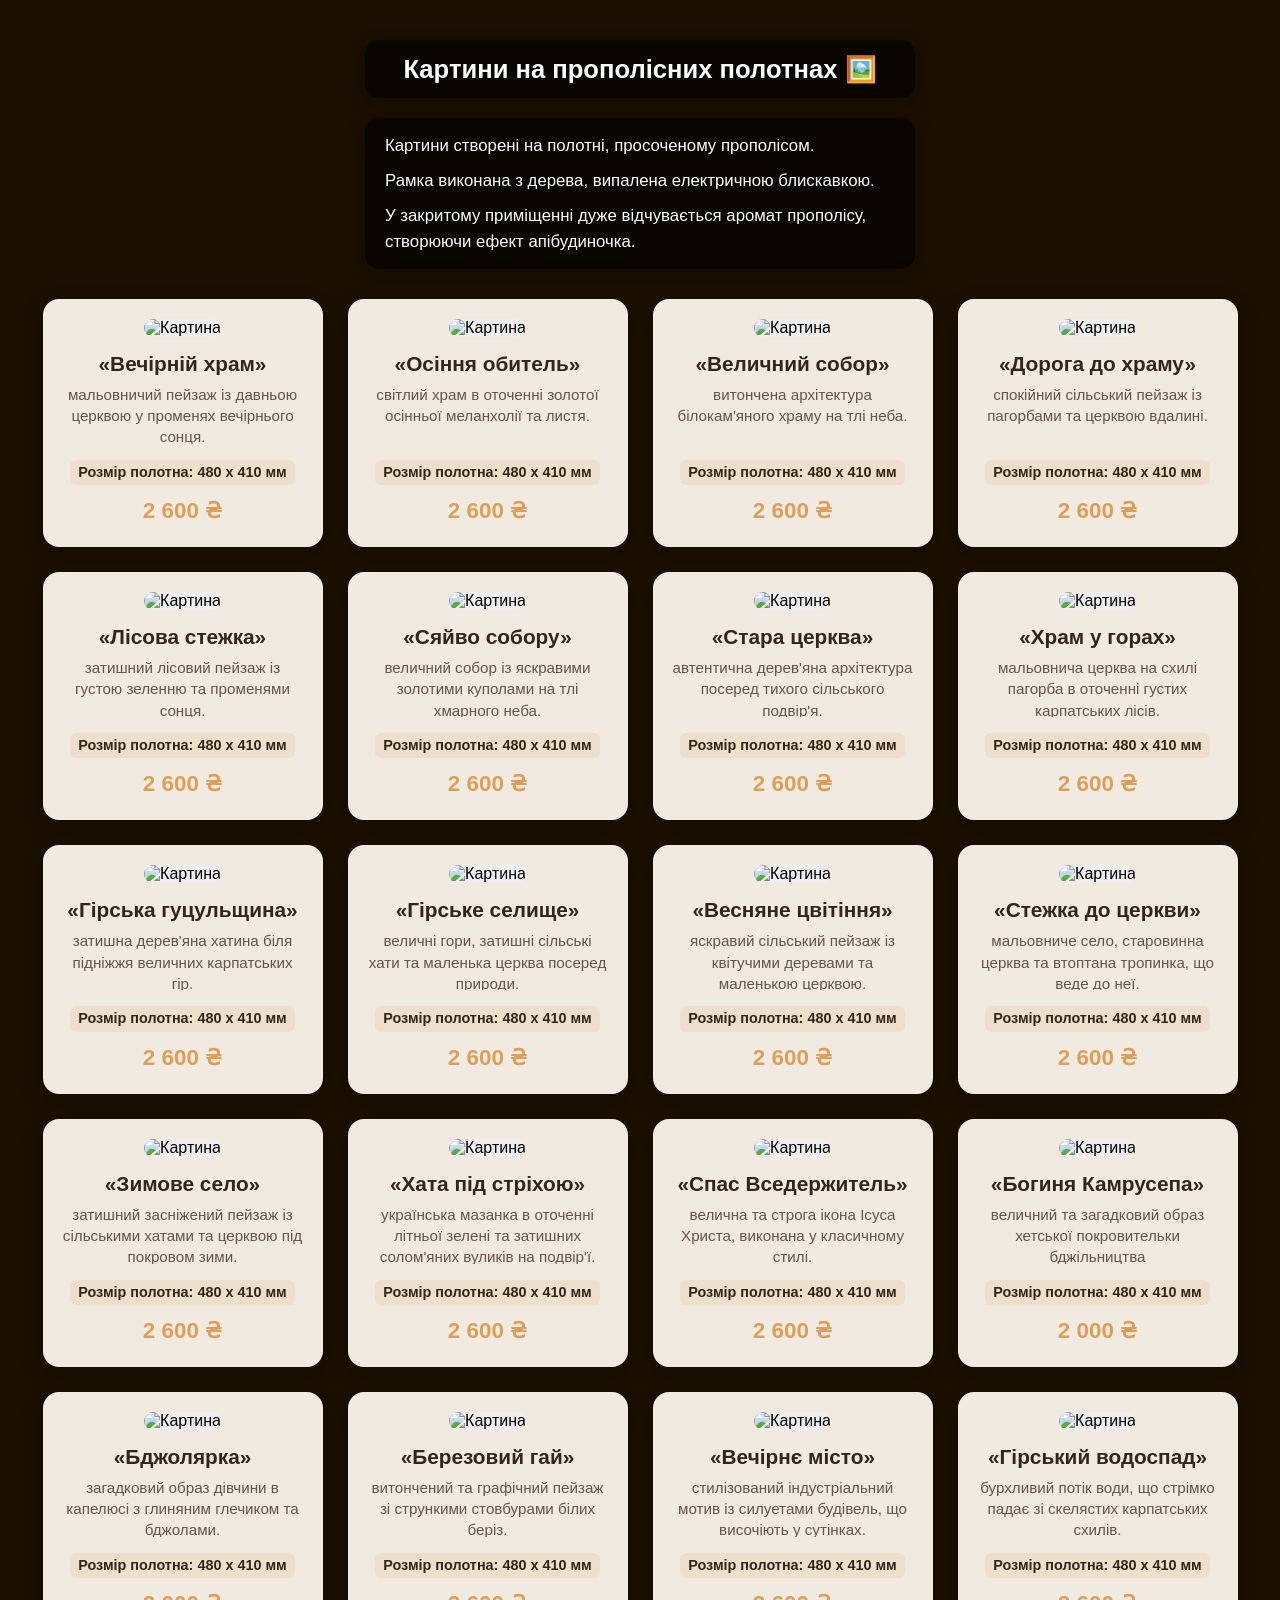
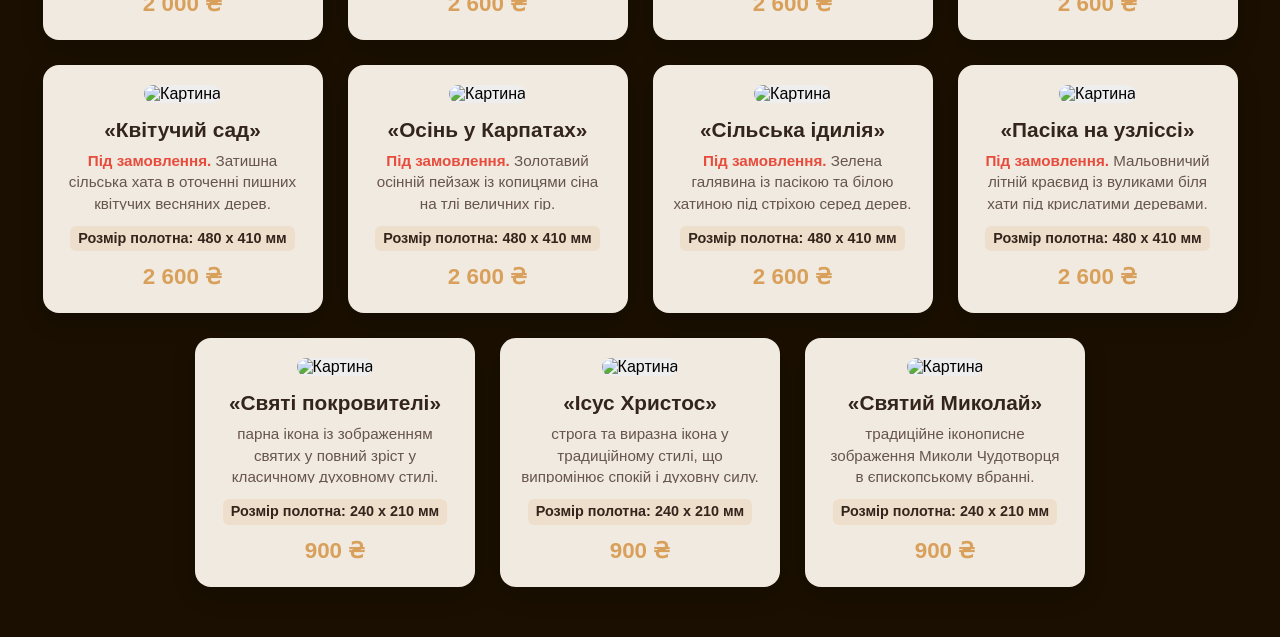
==== kartyny.html @ af571be5 "Add files via upload" ====
<!DOCTYPE html>
<html lang="uk">
<head>
    <meta charset="UTF-8">
    <meta name="viewport" content="width=device-width, initial-scale=1.0">
    <title>Картини</title>
    <link rel="stylesheet" href="style.css">
</head>
<!-- Добавили специальный класс "page-catalog", чтобы CSS понял: здесь нужен полностью размытый фон -->
<body class="page-catalog">

    <div class="main-content-catalog">
        
        

        <!-- Заголовок сторінки -->
        <div class="title-container" style="margin: 20px auto;">
            <h1>Картини на прополісних полотнах 🖼️</h1>
        </div>


        <!-- 👇 НОВЫЙ БЛОК С ИНФОРМАЦИЕЙ 👇 -->
        <div class="info-kartiny">
            <p> Картини створені на полотні, просоченому прополісом.</p>
            <p> Рамка виконана з дерева, випалена електричною блискавкою.</p>
            <p> У закритому приміщенні дуже відчувається аромат прополісу, створюючи ефект апібудиночка.</p>
        </div>




        <!-- СЕТКА ДЛЯ ТОВАРОВ -->
        <div class="products-grid">
            

           <!-- КАРТОЧКА 1 -->
<div class="product-card">
    <!-- Навесили событие клика: при нажатии на картинку откроется окно с id "open-k1" -->


<div class="zoom-hint" onclick="document.getElementById('open-k1').classList.add('active')">⛶</div>
    
    <img src="foto-kartin/k1.jpg" alt="Картина" class="product-img" onclick="document.getElementById('open-k1').classList.add('active')">
    <h3>«Вечірній храм»</h3>
    <p class="product-desc">мальовничий пейзаж із давньою церквою у променях вечірнього сонця.</p>
    <p class="product-size">Розмір полотна: 480 х 410 мм</p>
    <div class="product-price">2 600 ₴</div>
</div>

<!-- ОКНО УВЕЛИЧЕННОЙ КАРТИНКИ (Остается на месте) -->
<div id="open-k1" class="lightbox">
    <!-- При клике на фон — убираем класс 'active' и окно закрывается -->
    <a href="javascript:void(0)" class="lightbox-close" onclick="document.getElementById('open-k1').classList.remove('active'); resetZoom('zoom-img-1')"></a>
    <div class="lightbox-content">
        <!-- 🌟 ИСПРАВЛЕНО: Добавили id="zoom-img-1" и события для мышки (колёсико и перетаскивание) -->
        <div class="zoom-container">
            <img src="foto-kartin/k1.jpg" alt="Крупный просмотр" id="zoom-img-1" class="zoomable-img"
                 onwheel="zoomImage(event, this)" 
                 onmousedown="startDrag(event, this)" 
                 onmousemove="dragImage(event, this)" 
                 onmouseup="endDrag(this)" 
                 onmouseleave="endDrag(this)">
        </div>
        <!-- Крестик теперь тоже сбрасывает приближение при закрытии -->
        <a href="javascript:void(0)" class="lightbox-btn-close" onclick="document.getElementById('open-k1').classList.remove('active'); resetZoom('zoom-img-1')">✕</a>
    </div>
</div>





            <!-- КАРТОЧКА 2 -->
            <div class="product-card">
                <img src="foto-kartin/k2.jpg" alt="Картина" class="product-img" onclick="document.getElementById('open-k2').classList.add('active')">
                <h3>«Осіння обитель»</h3>
                <p class="product-desc">світлий храм в оточенні золотої осінньої меланхолії та листя.</p>
                <p class="product-size">Розмір полотна: 480 х 410 мм</p>
                <div class="product-price">2 600 ₴</div>
            </div>


            <!-- ОКНО УВЕЛИЧЕННОЙ КАРТИНКИ №2 -->
<div id="open-k2" class="lightbox">
    <!-- При клике на фон — убираем класс 'active' и сбрасываем зум для zoom-img-2 -->
    <a href="javascript:void(0)" class="lightbox-close" onclick="document.getElementById('open-k2').classList.remove('active'); resetZoom('zoom-img-2')"></a>
    <div class="lightbox-content">
        <!-- Оболочка для зума -->
        <div class="zoom-container">
            <!-- Задали уникальный id="zoom-img-2" и события мышки -->
            <img src="foto-kartin/k2.jpg" alt="Крупный просмотр" id="zoom-img-2" class="zoomable-img"
                 onwheel="zoomImage(event, this)" 
                 onmousedown="startDrag(event, this)" 
                 onmousemove="dragImage(event, this)" 
                 onmouseup="endDrag(this)" 
                 onmouseleave="endDrag(this)">
        </div>
        <!-- Кнопка-крестик закрывает окно и сбрасывает приближение для zoom-img-2 -->
        <a href="javascript:void(0)" class="lightbox-btn-close" onclick="document.getElementById('open-k2').classList.remove('active'); resetZoom('zoom-img-2')">✕</a>
    </div>
</div>




            <!-- КАРТОЧКА 3 -->
            <div class="product-card">
                <img src="foto-kartin/k3.jpg" alt="Картина" class="product-img" onclick="document.getElementById('open-k3').classList.add('active')">
                <h3>«Величний собор»</h3>
                <p class="product-desc">витончена архітектура білокам'яного храму на тлі неба.</p>
                <p class="product-size">Розмір полотна: 480 х 410 мм</p>
                <div class="product-price">2 600 ₴</div>
            </div>

           <!-- ОКНО УВЕЛИЧЕННОЙ КАРТИНКИ №3 -->
<div id="open-k3" class="lightbox">
    <!-- При клике на фон — убираем класс 'active' и сбрасываем зум для zoom-img-2 -->
    <a href="javascript:void(0)" class="lightbox-close" onclick="document.getElementById('open-k3').classList.remove('active'); resetZoom('zoom-img-3')"></a>
    <div class="lightbox-content">
        <!-- Оболочка для зума -->
        <div class="zoom-container">
            <!-- Задали уникальный id="zoom-img-2" и события мышки -->
            <img src="foto-kartin/k3.jpg" alt="Крупный просмотр" id="zoom-img-3" class="zoomable-img"
                 onwheel="zoomImage(event, this)" 
                 onmousedown="startDrag(event, this)" 
                 onmousemove="dragImage(event, this)" 
                 onmouseup="endDrag(this)" 
                 onmouseleave="endDrag(this)">
        </div>
        <!-- Кнопка-крестик закрывает окно и сбрасывает приближение для zoom-img-2 -->
        <a href="javascript:void(0)" class="lightbox-btn-close" onclick="document.getElementById('open-k3').classList.remove('active'); resetZoom('zoom-img-3')">✕</a>
    </div>
</div>



            <!-- КАРТОЧКА 4 -->
            <div class="product-card">
                <img src="foto-kartin/k4.jpg" alt="Картина" class="product-img" onclick="document.getElementById('open-k4').classList.add('active')">
                <h3>«Дорога до храму»</h3>
                <p class="product-desc">спокійний сільський пейзаж із пагорбами та церквою вдалині.</p>
                <p class="product-size">Розмір полотна: 480 х 410 мм</p>
                <div class="product-price">2 600 ₴</div>
            </div>

             <!-- ОКНО УВЕЛИЧЕННОЙ КАРТИНКИ №4 -->
<div id="open-k4" class="lightbox">
    <!-- При клике на фон — убираем класс 'active' и сбрасываем зум для zoom-img-2 -->
    <a href="javascript:void(0)" class="lightbox-close" onclick="document.getElementById('open-k4').classList.remove('active'); resetZoom('zoom-img-4')"></a>
    <div class="lightbox-content">
        <!-- Оболочка для зума -->
        <div class="zoom-container">
            <!-- Задали уникальный id="zoom-img-2" и события мышки -->
            <img src="foto-kartin/k4.jpg" alt="Крупный просмотр" id="zoom-img-4" class="zoomable-img"
                 onwheel="zoomImage(event, this)" 
                 onmousedown="startDrag(event, this)" 
                 onmousemove="dragImage(event, this)" 
                 onmouseup="endDrag(this)" 
                 onmouseleave="endDrag(this)">
        </div>
        <!-- Кнопка-крестик закрывает окно и сбрасывает приближение для zoom-img-2 -->
        <a href="javascript:void(0)" class="lightbox-btn-close" onclick="document.getElementById('open-k4').classList.remove('active'); resetZoom('zoom-img-4')">✕</a>
    </div>
</div>




            <!-- КАРТОЧКА 5 -->
            <div class="product-card">
                <img src="foto-kartin/k5.jpg" alt="Картина" class="product-img" onclick="document.getElementById('open-k5').classList.add('active')">
                <h3>«Лісова стежка»</h3>
                <p class="product-desc">затишний лісовий пейзаж із густою зеленню та променями сонця.</p>
                <p class="product-size">Розмір полотна: 480 х 410 мм</p>
                <div class="product-price">2 600 ₴</div>
            </div>


              <!-- ОКНО УВЕЛИЧЕННОЙ КАРТИНКИ №5 -->
<div id="open-k5" class="lightbox">
    <!-- При клике на фон — убираем класс 'active' и сбрасываем зум для zoom-img-2 -->
    <a href="javascript:void(0)" class="lightbox-close" onclick="document.getElementById('open-k5').classList.remove('active'); resetZoom('zoom-img-5')"></a>
    <div class="lightbox-content">
        <!-- Оболочка для зума -->
        <div class="zoom-container">
            <!-- Задали уникальный id="zoom-img-2" и события мышки -->
            <img src="foto-kartin/k5.jpg" alt="Крупный просмотр" id="zoom-img-5" class="zoomable-img"
                 onwheel="zoomImage(event, this)" 
                 onmousedown="startDrag(event, this)" 
                 onmousemove="dragImage(event, this)" 
                 onmouseup="endDrag(this)" 
                 onmouseleave="endDrag(this)">
        </div>
        <!-- Кнопка-крестик закрывает окно и сбрасывает приближение для zoom-img-2 -->
        <a href="javascript:void(0)" class="lightbox-btn-close" onclick="document.getElementById('open-k5').classList.remove('active'); resetZoom('zoom-img-5')">✕</a>
    </div>
</div>




            <!-- КАРТОЧКА 6 -->
            <div class="product-card">
                <img src="foto-kartin/k6.jpg" alt="Картина" class="product-img" onclick="document.getElementById('open-k6').classList.add('active')">
                <h3>«Сяйво собору»</h3>
                <p class="product-desc">величний собор із яскравими золотими куполами на тлі хмарного неба.</p>
                <p class="product-size">Розмір полотна: 480 х 410 мм</p>
                <div class="product-price">2 600 ₴</div>
            </div>

             <!-- ОКНО УВЕЛИЧЕННОЙ КАРТИНКИ №6 -->
<div id="open-k6" class="lightbox">
    <!-- При клике на фон — убираем класс 'active' и сбрасываем зум для zoom-img-2 -->
    <a href="javascript:void(0)" class="lightbox-close" onclick="document.getElementById('open-k6').classList.remove('active'); resetZoom('zoom-img-6')"></a>
    <div class="lightbox-content">
        <!-- Оболочка для зума -->
        <div class="zoom-container">
            <!-- Задали уникальный id="zoom-img-2" и события мышки -->
            <img src="foto-kartin/k6.jpg" alt="Крупный просмотр" id="zoom-img-6" class="zoomable-img"
                 onwheel="zoomImage(event, this)" 
                 onmousedown="startDrag(event, this)" 
                 onmousemove="dragImage(event, this)" 
                 onmouseup="endDrag(this)" 
                 onmouseleave="endDrag(this)">
        </div>
        <!-- Кнопка-крестик закрывает окно и сбрасывает приближение для zoom-img-2 -->
        <a href="javascript:void(0)" class="lightbox-btn-close" onclick="document.getElementById('open-k6').classList.remove('active'); resetZoom('zoom-img-6')">✕</a>
    </div>
</div>



            <!-- КАРТОЧКА 7 -->
            <div class="product-card">
                <img src="foto-kartin/k7.jpg" alt="Картина" class="product-img" onclick="document.getElementById('open-k7').classList.add('active')">
                <h3>«Стара церква»</h3>
                <p class="product-desc">автентична дерев'яна архітектура посеред тихого сільського подвір'я.</p>
                <p class="product-size">Розмір полотна: 480 х 410 мм</p>
                <div class="product-price">2 600 ₴</div>
            </div>


           <!-- ОКНО УВЕЛИЧЕННОЙ КАРТИНКИ №7 -->
<div id="open-k7" class="lightbox">
    <!-- При клике на фон — убираем класс 'active' и сбрасываем зум для zoom-img-2 -->
    <a href="javascript:void(0)" class="lightbox-close" onclick="document.getElementById('open-k7').classList.remove('active'); resetZoom('zoom-img-7')"></a>
    <div class="lightbox-content">
        <!-- Оболочка для зума -->
        <div class="zoom-container">
            <!-- Задали уникальный id="zoom-img-2" и события мышки -->
            <img src="foto-kartin/k7.jpg" alt="Крупный просмотр" id="zoom-img-7" class="zoomable-img"
                 onwheel="zoomImage(event, this)" 
                 onmousedown="startDrag(event, this)" 
                 onmousemove="dragImage(event, this)" 
                 onmouseup="endDrag(this)" 
                 onmouseleave="endDrag(this)">
        </div>
        <!-- Кнопка-крестик закрывает окно и сбрасывает приближение для zoom-img-2 -->
        <a href="javascript:void(0)" class="lightbox-btn-close" onclick="document.getElementById('open-k7').classList.remove('active'); resetZoom('zoom-img-7')">✕</a>
    </div>
</div>



            <!-- КАРТОЧКА 8 -->
            <div class="product-card">
                <img src="foto-kartin/k8.jpg" alt="Картина" class="product-img" onclick="document.getElementById('open-k8').classList.add('active')">
                <h3>«Храм у горах»</h3>
                <p class="product-desc">мальовнича церква на схилі пагорба в оточенні густих карпатських лісів.</p>
                <p class="product-size">Розмір полотна: 480 х 410 мм</p>
                <div class="product-price">2 600 ₴</div>
            </div>

             <!-- ОКНО УВЕЛИЧЕННОЙ КАРТИНКИ №8 -->
<div id="open-k8" class="lightbox">
    <!-- При клике на фон — убираем класс 'active' и сбрасываем зум для zoom-img-2 -->
    <a href="javascript:void(0)" class="lightbox-close" onclick="document.getElementById('open-k8').classList.remove('active'); resetZoom('zoom-img-8')"></a>
    <div class="lightbox-content">
        <!-- Оболочка для зума -->
        <div class="zoom-container">
            <!-- Задали уникальный id="zoom-img-2" и события мышки -->
            <img src="foto-kartin/k8.jpg" alt="Крупный просмотр" id="zoom-img-8" class="zoomable-img"
                 onwheel="zoomImage(event, this)" 
                 onmousedown="startDrag(event, this)" 
                 onmousemove="dragImage(event, this)" 
                 onmouseup="endDrag(this)" 
                 onmouseleave="endDrag(this)">
        </div>
        <!-- Кнопка-крестик закрывает окно и сбрасывает приближение для zoom-img-2 -->
        <a href="javascript:void(0)" class="lightbox-btn-close" onclick="document.getElementById('open-k8').classList.remove('active'); resetZoom('zoom-img-8')">✕</a>
    </div>
</div>



            <!-- КАРТОЧКА 9 -->
            <div class="product-card">
                <img src="foto-kartin/k9.jpg" alt="Картина" class="product-img" onclick="document.getElementById('open-k9').classList.add('active')">
                <h3>«Гірська гуцульщина»</h3>
                <p class="product-desc">затишна дерев'яна хатина біля підніжжя величних карпатських гір.</p>
                <p class="product-size">Розмір полотна: 480 х 410 мм</p>
                <div class="product-price">2 600 ₴</div>
            </div>


            <!-- ОКНО УВЕЛИЧЕННОЙ КАРТИНКИ №9 -->
<div id="open-k9" class="lightbox">
    <!-- При клике на фон — убираем класс 'active' и сбрасываем зум для zoom-img-2 -->
    <a href="javascript:void(0)" class="lightbox-close" onclick="document.getElementById('open-k9').classList.remove('active'); resetZoom('zoom-img-9')"></a>
    <div class="lightbox-content">
        <!-- Оболочка для зума -->
        <div class="zoom-container">
            <!-- Задали уникальный id="zoom-img-2" и события мышки -->
            <img src="foto-kartin/k9.jpg" alt="Крупный просмотр" id="zoom-img-9" class="zoomable-img"
                 onwheel="zoomImage(event, this)" 
                 onmousedown="startDrag(event, this)" 
                 onmousemove="dragImage(event, this)" 
                 onmouseup="endDrag(this)" 
                 onmouseleave="endDrag(this)">
        </div>
        <!-- Кнопка-крестик закрывает окно и сбрасывает приближение для zoom-img-2 -->
        <a href="javascript:void(0)" class="lightbox-btn-close" onclick="document.getElementById('open-k9').classList.remove('active'); resetZoom('zoom-img-9')">✕</a>
    </div>
</div>



            <!-- КАРТОЧКА 10 -->
            <div class="product-card">
                <img src="foto-kartin/k10.jpg" alt="Картина" class="product-img" onclick="document.getElementById('open-k10').classList.add('active')">
                <h3>«Гірське селище»</h3>
                <p class="product-desc">величні гори, затишні сільські хати та маленька церква посеред природи.</p>
                <p class="product-size">Розмір полотна: 480 х 410 мм</p>
                <div class="product-price">2 600 ₴</div>
            </div>

            <!-- ОКНО УВЕЛИЧЕННОЙ КАРТИНКИ №10 -->
<div id="open-k10" class="lightbox">
    <!-- При клике на фон — убираем класс 'active' и сбрасываем зум для zoom-img-2 -->
    <a href="javascript:void(0)" class="lightbox-close" onclick="document.getElementById('open-k10').classList.remove('active'); resetZoom('zoom-img-10')"></a>
    <div class="lightbox-content">
        <!-- Оболочка для зума -->
        <div class="zoom-container">
            <!-- Задали уникальный id="zoom-img-2" и события мышки -->
            <img src="foto-kartin/k10.jpg" alt="Крупный просмотр" id="zoom-img-10" class="zoomable-img"
                 onwheel="zoomImage(event, this)" 
                 onmousedown="startDrag(event, this)" 
                 onmousemove="dragImage(event, this)" 
                 onmouseup="endDrag(this)" 
                 onmouseleave="endDrag(this)">
        </div>
        <!-- Кнопка-крестик закрывает окно и сбрасывает приближение для zoom-img-2 -->
        <a href="javascript:void(0)" class="lightbox-btn-close" onclick="document.getElementById('open-k10').classList.remove('active'); resetZoom('zoom-img-10')">✕</a>
    </div>
</div>



            <!-- КАРТОЧКА 11 -->
            <div class="product-card">
                <img src="foto-kartin/k11.jpg" alt="Картина" class="product-img" onclick="document.getElementById('open-k11').classList.add('active')">
                <h3>«Весняне цвітіння»</h3>
                <p class="product-desc">яскравий сільський пейзаж із квітучими деревами та маленькою церквою.</p>
                <p class="product-size">Розмір полотна: 480 х 410 мм</p>
                <div class="product-price">2 600 ₴</div>
            </div>

            <!-- ОКНО УВЕЛИЧЕННОЙ КАРТИНКИ №11 -->
<div id="open-k11" class="lightbox">
    <!-- При клике на фон — убираем класс 'active' и сбрасываем зум для zoom-img-2 -->
    <a href="javascript:void(0)" class="lightbox-close" onclick="document.getElementById('open-k11').classList.remove('active'); resetZoom('zoom-img-11')"></a>
    <div class="lightbox-content">
        <!-- Оболочка для зума -->
        <div class="zoom-container">
            <!-- Задали уникальный id="zoom-img-2" и события мышки -->
            <img src="foto-kartin/k11.jpg" alt="Крупный просмотр" id="zoom-img-11" class="zoomable-img"
                 onwheel="zoomImage(event, this)" 
                 onmousedown="startDrag(event, this)" 
                 onmousemove="dragImage(event, this)" 
                 onmouseup="endDrag(this)" 
                 onmouseleave="endDrag(this)">
        </div>
        <!-- Кнопка-крестик закрывает окно и сбрасывает приближение для zoom-img-2 -->
        <a href="javascript:void(0)" class="lightbox-btn-close" onclick="document.getElementById('open-k11').classList.remove('active'); resetZoom('zoom-img-11')">✕</a>
    </div>
</div>



            <!-- КАРТОЧКА 12 -->
            <div class="product-card">
                <img src="foto-kartin/k12.jpg" alt="Картина" class="product-img" onclick="document.getElementById('open-k12').classList.add('active')">
                <h3>«Стежка до церкви»</h3>
                <p class="product-desc">мальовниче село, старовинна церква та втоптана тропинка, що веде до неї.</p>
                <p class="product-size">Розмір полотна: 480 х 410 мм</p>
                <div class="product-price">2 600 ₴</div>
            </div>

             <!-- ОКНО УВЕЛИЧЕННОЙ КАРТИНКИ №12 -->
<div id="open-k12" class="lightbox">
    <!-- При клике на фон — убираем класс 'active' и сбрасываем зум для zoom-img-2 -->
    <a href="javascript:void(0)" class="lightbox-close" onclick="document.getElementById('open-k12').classList.remove('active'); resetZoom('zoom-img-12')"></a>
    <div class="lightbox-content">
        <!-- Оболочка для зума -->
        <div class="zoom-container">
            <!-- Задали уникальный id="zoom-img-2" и события мышки -->
            <img src="foto-kartin/k12.jpg" alt="Крупный просмотр" id="zoom-img-12" class="zoomable-img"
                 onwheel="zoomImage(event, this)" 
                 onmousedown="startDrag(event, this)" 
                 onmousemove="dragImage(event, this)" 
                 onmouseup="endDrag(this)" 
                 onmouseleave="endDrag(this)">
        </div>
        <!-- Кнопка-крестик закрывает окно и сбрасывает приближение для zoom-img-2 -->
        <a href="javascript:void(0)" class="lightbox-btn-close" onclick="document.getElementById('open-k12').classList.remove('active'); resetZoom('zoom-img-12')">✕</a>
    </div>
</div>



            <!-- КАРТОЧКА 13 -->
            <div class="product-card">
                <img src="foto-kartin/k13.jpg" alt="Картина" class="product-img" onclick="document.getElementById('open-k13').classList.add('active')">
                <h3>«Зимове село»</h3>
                <p class="product-desc">затишний засніжений пейзаж із сільськими хатами та церквою під покровом зими.</p>
                <p class="product-size">Розмір полотна: 480 х 410 мм</p>
                <div class="product-price">2 600 ₴</div>
            </div>

               <!-- ОКНО УВЕЛИЧЕННОЙ КАРТИНКИ №13 -->
<div id="open-k13" class="lightbox">
    <!-- При клике на фон — убираем класс 'active' и сбрасываем зум для zoom-img-2 -->
    <a href="javascript:void(0)" class="lightbox-close" onclick="document.getElementById('open-k13').classList.remove('active'); resetZoom('zoom-img-13')"></a>
    <div class="lightbox-content">
        <!-- Оболочка для зума -->
        <div class="zoom-container">
            <!-- Задали уникальный id="zoom-img-2" и события мышки -->
            <img src="foto-kartin/k13.jpg" alt="Крупный просмотр" id="zoom-img-13" class="zoomable-img"
                 onwheel="zoomImage(event, this)" 
                 onmousedown="startDrag(event, this)" 
                 onmousemove="dragImage(event, this)" 
                 onmouseup="endDrag(this)" 
                 onmouseleave="endDrag(this)">
        </div>
        <!-- Кнопка-крестик закрывает окно и сбрасывает приближение для zoom-img-2 -->
        <a href="javascript:void(0)" class="lightbox-btn-close" onclick="document.getElementById('open-k13').classList.remove('active'); resetZoom('zoom-img-13')">✕</a>
    </div>
</div>


            <!-- КАРТОЧКА 14 -->
            <div class="product-card">
                <img src="foto-kartin/k14.jpg" alt="Картина" class="product-img" onclick="document.getElementById('open-k14').classList.add('active')">
                <h3>«Хата під стріхою»</h3>
                <p class="product-desc">українська мазанка в оточенні літньої зелені та затишних солом'яних вуликів на подвір'ї.</p>
                <p class="product-size">Розмір полотна: 480 х 410 мм</p>
                <div class="product-price">2 600 ₴</div>
            </div>


             <!-- ОКНО УВЕЛИЧЕННОЙ КАРТИНКИ №14 -->
<div id="open-k14" class="lightbox">
    <!-- При клике на фон — убираем класс 'active' и сбрасываем зум для zoom-img-2 -->
    <a href="javascript:void(0)" class="lightbox-close" onclick="document.getElementById('open-k14').classList.remove('active'); resetZoom('zoom-img-14')"></a>
    <div class="lightbox-content">
        <!-- Оболочка для зума -->
        <div class="zoom-container">
            <!-- Задали уникальный id="zoom-img-2" и события мышки -->
            <img src="foto-kartin/k14.jpg" alt="Крупный просмотр" id="zoom-img-14" class="zoomable-img"
                 onwheel="zoomImage(event, this)" 
                 onmousedown="startDrag(event, this)" 
                 onmousemove="dragImage(event, this)" 
                 onmouseup="endDrag(this)" 
                 onmouseleave="endDrag(this)">
        </div>
        <!-- Кнопка-крестик закрывает окно и сбрасывает приближение для zoom-img-2 -->
        <a href="javascript:void(0)" class="lightbox-btn-close" onclick="document.getElementById('open-k14').classList.remove('active'); resetZoom('zoom-img-14')">✕</a>
    </div>
</div>



            <!-- КАРТОЧКА 15 -->
            <div class="product-card">
                <img src="foto-kartin/k15.jpg" alt="Картина" class="product-img" onclick="document.getElementById('open-k15').classList.add('active')">
                <h3>«Спас Вседержитель»</h3>
                <p class="product-desc">велична та строга ікона Ісуса Христа, виконана у класичному стилі.</p>
                <p class="product-size">Розмір полотна: 480 х 410 мм</p>
                <div class="product-price">2 600 ₴</div>
            </div>

              <!-- ОКНО УВЕЛИЧЕННОЙ КАРТИНКИ №15 -->
<div id="open-k15" class="lightbox">
    <!-- При клике на фон — убираем класс 'active' и сбрасываем зум для zoom-img-2 -->
    <a href="javascript:void(0)" class="lightbox-close" onclick="document.getElementById('open-k15').classList.remove('active'); resetZoom('zoom-img-15')"></a>
    <div class="lightbox-content">
        <!-- Оболочка для зума -->
        <div class="zoom-container">
            <!-- Задали уникальный id="zoom-img-2" и события мышки -->
            <img src="foto-kartin/k15.jpg" alt="Крупный просмотр" id="zoom-img-15" class="zoomable-img"
                 onwheel="zoomImage(event, this)" 
                 onmousedown="startDrag(event, this)" 
                 onmousemove="dragImage(event, this)" 
                 onmouseup="endDrag(this)" 
                 onmouseleave="endDrag(this)">
        </div>
        <!-- Кнопка-крестик закрывает окно и сбрасывает приближение для zoom-img-2 -->
        <a href="javascript:void(0)" class="lightbox-btn-close" onclick="document.getElementById('open-k15').classList.remove('active'); resetZoom('zoom-img-15')">✕</a>
    </div>
</div>



            <!-- КАРТОЧКА 16 -->
            <div class="product-card">
                <img src="foto-kartin/k16.jpg" alt="Картина" class="product-img" onclick="document.getElementById('open-k16').classList.add('active')">
                <h3>«Богиня Камрусепа»</h3>
                <p class="product-desc">величний та загадковий образ хетської покровительки бджільництва</p>
                <p class="product-size">Розмір полотна: 480 х 410 мм</p>
                <div class="product-price">2 000 ₴</div>
            </div>

                <!-- ОКНО УВЕЛИЧЕННОЙ КАРТИНКИ №16 -->
<div id="open-k16" class="lightbox">
    <!-- При клике на фон — убираем класс 'active' и сбрасываем зум для zoom-img-2 -->
    <a href="javascript:void(0)" class="lightbox-close" onclick="document.getElementById('open-k16').classList.remove('active'); resetZoom('zoom-img-16')"></a>
    <div class="lightbox-content">
        <!-- Оболочка для зума -->
        <div class="zoom-container">
            <!-- Задали уникальный id="zoom-img-2" и события мышки -->
            <img src="foto-kartin/k16.jpg" alt="Крупный просмотр" id="zoom-img-16" class="zoomable-img"
                 onwheel="zoomImage(event, this)" 
                 onmousedown="startDrag(event, this)" 
                 onmousemove="dragImage(event, this)" 
                 onmouseup="endDrag(this)" 
                 onmouseleave="endDrag(this)">
        </div>
        <!-- Кнопка-крестик закрывает окно и сбрасывает приближение для zoom-img-2 -->
        <a href="javascript:void(0)" class="lightbox-btn-close" onclick="document.getElementById('open-k16').classList.remove('active'); resetZoom('zoom-img-16')">✕</a>
    </div>
</div>



            <!-- КАРТОЧКА 17 -->
            <div class="product-card">
                <img src="foto-kartin/k17.jpg" alt="Картина" class="product-img" onclick="document.getElementById('open-k17').classList.add('active')">
                <h3>«Бджолярка»</h3>
                <p class="product-desc">загадковий образ дівчини в капелюсі з глиняним глечиком та бджолами.</p>
                <p class="product-size">Розмір полотна: 480 х 410 мм</p>
                <div class="product-price">2 000 ₴</div>
            </div>

                <!-- ОКНО УВЕЛИЧЕННОЙ КАРТИНКИ №17 -->
<div id="open-k17" class="lightbox">
    <!-- При клике на фон — убираем класс 'active' и сбрасываем зум для zoom-img-2 -->
    <a href="javascript:void(0)" class="lightbox-close" onclick="document.getElementById('open-k17').classList.remove('active'); resetZoom('zoom-img-17')"></a>
    <div class="lightbox-content">
        <!-- Оболочка для зума -->
        <div class="zoom-container">
            <!-- Задали уникальный id="zoom-img-2" и события мышки -->
            <img src="foto-kartin/k17.jpg" alt="Крупный просмотр" id="zoom-img-17" class="zoomable-img"
                 onwheel="zoomImage(event, this)" 
                 onmousedown="startDrag(event, this)" 
                 onmousemove="dragImage(event, this)" 
                 onmouseup="endDrag(this)" 
                 onmouseleave="endDrag(this)">
        </div>
        <!-- Кнопка-крестик закрывает окно и сбрасывает приближение для zoom-img-2 -->
        <a href="javascript:void(0)" class="lightbox-btn-close" onclick="document.getElementById('open-k17').classList.remove('active'); resetZoom('zoom-img-17')">✕</a>
    </div>
</div>



            <!-- КАРТОЧКА 18 -->
            <div class="product-card">
                <img src="foto-kartin/k18.jpg" alt="Картина" class="product-img" onclick="document.getElementById('open-k18').classList.add('active')">
                <h3>«Березовий гай»</h3>
                <p class="product-desc">витончений та графічний пейзаж зі стрункими стовбурами білих беріз.</p>
                <p class="product-size">Розмір полотна: 480 х 410 мм</p>
                <div class="product-price">2 600 ₴</div>
            </div>

                <!-- ОКНО УВЕЛИЧЕННОЙ КАРТИНКИ №18 -->
<div id="open-k18" class="lightbox">
    <!-- При клике на фон — убираем класс 'active' и сбрасываем зум для zoom-img-2 -->
    <a href="javascript:void(0)" class="lightbox-close" onclick="document.getElementById('open-k18').classList.remove('active'); resetZoom('zoom-img-18')"></a>
    <div class="lightbox-content">
        <!-- Оболочка для зума -->
        <div class="zoom-container">
            <!-- Задали уникальный id="zoom-img-2" и события мышки -->
            <img src="foto-kartin/k18.jpg" alt="Крупный просмотр" id="zoom-img-18" class="zoomable-img"
                 onwheel="zoomImage(event, this)" 
                 onmousedown="startDrag(event, this)" 
                 onmousemove="dragImage(event, this)" 
                 onmouseup="endDrag(this)" 
                 onmouseleave="endDrag(this)">
        </div>
        <!-- Кнопка-крестик закрывает окно и сбрасывает приближение для zoom-img-2 -->
        <a href="javascript:void(0)" class="lightbox-btn-close" onclick="document.getElementById('open-k18').classList.remove('active'); resetZoom('zoom-img-18')">✕</a>
    </div>
</div>



            <!-- КАРТОЧКА 19 -->
            <div class="product-card">
                <img src="foto-kartin/k19.jpg" alt="Картина" class="product-img" onclick="document.getElementById('open-k19').classList.add('active')">
                <h3>«Вечірнє місто»</h3>
                <p class="product-desc">стилізований індустріальний мотив із силуетами будівель, що височіють у сутінках.</p>
                <p class="product-size">Розмір полотна: 480 х 410 мм</p>
                <div class="product-price">2 600 ₴</div>
            </div>

                <!-- ОКНО УВЕЛИЧЕННОЙ КАРТИНКИ №19 -->
<div id="open-k19" class="lightbox">
    <!-- При клике на фон — убираем класс 'active' и сбрасываем зум для zoom-img-2 -->
    <a href="javascript:void(0)" class="lightbox-close" onclick="document.getElementById('open-k19').classList.remove('active'); resetZoom('zoom-img-19')"></a>
    <div class="lightbox-content">
        <!-- Оболочка для зума -->
        <div class="zoom-container">
            <!-- Задали уникальный id="zoom-img-2" и события мышки -->
            <img src="foto-kartin/k19.jpg" alt="Крупный просмотр" id="zoom-img-19" class="zoomable-img"
                 onwheel="zoomImage(event, this)" 
                 onmousedown="startDrag(event, this)" 
                 onmousemove="dragImage(event, this)" 
                 onmouseup="endDrag(this)" 
                 onmouseleave="endDrag(this)">
        </div>
        <!-- Кнопка-крестик закрывает окно и сбрасывает приближение для zoom-img-2 -->
        <a href="javascript:void(0)" class="lightbox-btn-close" onclick="document.getElementById('open-k19').classList.remove('active'); resetZoom('zoom-img-19')">✕</a>
    </div>
</div>


            <!-- КАРТОЧКА 20 -->
            <div class="product-card">
                <img src="foto-kartin/k20.jpg" alt="Картина" class="product-img" onclick="document.getElementById('open-k20').classList.add('active')">
                <h3>«Гірський водоспад»</h3>
                <p class="product-desc">бурхливий потік води, що стрімко падає зі скелястих карпатських схилів.</p>
                <p class="product-size">Розмір полотна: 480 х 410 мм</p>
                <div class="product-price">2 600 ₴</div>
            </div>

                <!-- ОКНО УВЕЛИЧЕННОЙ КАРТИНКИ №20 -->
<div id="open-k20" class="lightbox">
    <!-- При клике на фон — убираем класс 'active' и сбрасываем зум для zoom-img-2 -->
    <a href="javascript:void(0)" class="lightbox-close" onclick="document.getElementById('open-k20').classList.remove('active'); resetZoom('zoom-img-20')"></a>
    <div class="lightbox-content">
        <!-- Оболочка для зума -->
        <div class="zoom-container">
            <!-- Задали уникальный id="zoom-img-2" и события мышки -->
            <img src="foto-kartin/k20.jpg" alt="Крупный просмотр" id="zoom-img-20" class="zoomable-img"
                 onwheel="zoomImage(event, this)" 
                 onmousedown="startDrag(event, this)" 
                 onmousemove="dragImage(event, this)" 
                 onmouseup="endDrag(this)" 
                 onmouseleave="endDrag(this)">
        </div>
        <!-- Кнопка-крестик закрывает окно и сбрасывает приближение для zoom-img-2 -->
        <a href="javascript:void(0)" class="lightbox-btn-close" onclick="document.getElementById('open-k20').classList.remove('active'); resetZoom('zoom-img-20')">✕</a>
    </div>
</div>



            <!-- КАРТОЧКА 21 -->
            <div class="product-card">
                <img src="foto-kartin/k21.jpg" alt="Картина" class="product-img" onclick="document.getElementById('open-k21').classList.add('active')">
                <h3>«Квітучий сад»</h3>
                <p class="product-desc"><span style="color: #e74c3c; font-weight: bold;">Під замовлення.</span> Затишна сільська хата в оточенні пишних квітучих весняних дерев.</p>
                <p class="product-size">Розмір полотна: 480 х 410 мм</p>
                <div class="product-price">2 600 ₴</div>
            </div>

                <!-- ОКНО УВЕЛИЧЕННОЙ КАРТИНКИ №21 -->
<div id="open-k21" class="lightbox">
    <!-- При клике на фон — убираем класс 'active' и сбрасываем зум для zoom-img-2 -->
    <a href="javascript:void(0)" class="lightbox-close" onclick="document.getElementById('open-k21').classList.remove('active'); resetZoom('zoom-img-21')"></a>
    <div class="lightbox-content">
        <!-- Оболочка для зума -->
        <div class="zoom-container">
            <!-- Задали уникальный id="zoom-img-2" и события мышки -->
            <img src="foto-kartin/k21.jpg" alt="Крупный просмотр" id="zoom-img-21" class="zoomable-img"
                 onwheel="zoomImage(event, this)" 
                 onmousedown="startDrag(event, this)" 
                 onmousemove="dragImage(event, this)" 
                 onmouseup="endDrag(this)" 
                 onmouseleave="endDrag(this)">
        </div>
        <!-- Кнопка-крестик закрывает окно и сбрасывает приближение для zoom-img-2 -->
        <a href="javascript:void(0)" class="lightbox-btn-close" onclick="document.getElementById('open-k21').classList.remove('active'); resetZoom('zoom-img-21')">✕</a>
    </div>
</div>



            <!-- КАРТОЧКА 22 -->
            <div class="product-card">
                <img src="foto-kartin/k22.jpg" alt="Картина" class="product-img" onclick="document.getElementById('open-k22').classList.add('active')">
                <h3>«Осінь у Карпатах»</h3>
                <p class="product-desc"><span style="color: #e74c3c; font-weight: bold;">Під замовлення.</span> Золотавий осінній пейзаж із копицями сіна на тлі величних гір.</p>
                <p class="product-size">Розмір полотна: 480 х 410 мм</p>
                <div class="product-price">2 600 ₴</div>
            </div>

                <!-- ОКНО УВЕЛИЧЕННОЙ КАРТИНКИ №22 -->
<div id="open-k22" class="lightbox">
    <!-- При клике на фон — убираем класс 'active' и сбрасываем зум для zoom-img-2 -->
    <a href="javascript:void(0)" class="lightbox-close" onclick="document.getElementById('open-k22').classList.remove('active'); resetZoom('zoom-img-22')"></a>
    <div class="lightbox-content">
        <!-- Оболочка для зума -->
        <div class="zoom-container">
            <!-- Задали уникальный id="zoom-img-2" и события мышки -->
            <img src="foto-kartin/k22.jpg" alt="Крупный просмотр" id="zoom-img-22" class="zoomable-img"
                 onwheel="zoomImage(event, this)" 
                 onmousedown="startDrag(event, this)" 
                 onmousemove="dragImage(event, this)" 
                 onmouseup="endDrag(this)" 
                 onmouseleave="endDrag(this)">
        </div>
        <!-- Кнопка-крестик закрывает окно и сбрасывает приближение для zoom-img-2 -->
        <a href="javascript:void(0)" class="lightbox-btn-close" onclick="document.getElementById('open-k22').classList.remove('active'); resetZoom('zoom-img-22')">✕</a>
    </div>
</div>


            <!-- КАРТОЧКА 23 -->
            <div class="product-card">
                <img src="foto-kartin/k23.jpg" alt="Картина" class="product-img" onclick="document.getElementById('open-k23').classList.add('active')">
                <h3>«Сільська ідилія»</h3>
                <p class="product-desc"><span style="color: #e74c3c; font-weight: bold;">Під замовлення.</span> Зелена галявина із пасікою та білою хатиною під стріхою серед дерев.</p>
                <p class="product-size">Розмір полотна: 480 х 410 мм</p>
                <div class="product-price">2 600 ₴</div>
            </div>

                <!-- ОКНО УВЕЛИЧЕННОЙ КАРТИНКИ №23 -->
<div id="open-k23" class="lightbox">
    <!-- При клике на фон — убираем класс 'active' и сбрасываем зум для zoom-img-2 -->
    <a href="javascript:void(0)" class="lightbox-close" onclick="document.getElementById('open-k23').classList.remove('active'); resetZoom('zoom-img-23')"></a>
    <div class="lightbox-content">
        <!-- Оболочка для зума -->
        <div class="zoom-container">
            <!-- Задали уникальный id="zoom-img-2" и события мышки -->
            <img src="foto-kartin/k23.jpg" alt="Крупный просмотр" id="zoom-img-23" class="zoomable-img"
                 onwheel="zoomImage(event, this)" 
                 onmousedown="startDrag(event, this)" 
                 onmousemove="dragImage(event, this)" 
                 onmouseup="endDrag(this)" 
                 onmouseleave="endDrag(this)">
        </div>
        <!-- Кнопка-крестик закрывает окно и сбрасывает приближение для zoom-img-2 -->
        <a href="javascript:void(0)" class="lightbox-btn-close" onclick="document.getElementById('open-k23').classList.remove('active'); resetZoom('zoom-img-23')">✕</a>
    </div>
</div>


            <!-- КАРТОЧКА 24 -->
            <div class="product-card">
                <img src="foto-kartin/k24.jpg" alt="Картина" class="product-img" onclick="document.getElementById('open-k24').classList.add('active')">
                <h3>«Пасіка на узліссі»</h3>
                <p class="product-desc"><span style="color: #e74c3c; font-weight: bold;">Під замовлення.</span> Мальовничий літній краєвид із вуликами біля хати під крислатими деревами.</p>
                <p class="product-size">Розмір полотна: 480 х 410 мм</p>
                <div class="product-price">2 600 ₴</div>
            </div>


                <!-- ОКНО УВЕЛИЧЕННОЙ КАРТИНКИ №24 -->
<div id="open-k24" class="lightbox">
    <!-- При клике на фон — убираем класс 'active' и сбрасываем зум для zoom-img-2 -->
    <a href="javascript:void(0)" class="lightbox-close" onclick="document.getElementById('open-k24').classList.remove('active'); resetZoom('zoom-img-24')"></a>
    <div class="lightbox-content">
        <!-- Оболочка для зума -->
        <div class="zoom-container">
            <!-- Задали уникальный id="zoom-img-2" и события мышки -->
            <img src="foto-kartin/k24.jpg" alt="Крупный просмотр" id="zoom-img-24" class="zoomable-img"
                 onwheel="zoomImage(event, this)" 
                 onmousedown="startDrag(event, this)" 
                 onmousemove="dragImage(event, this)" 
                 onmouseup="endDrag(this)" 
                 onmouseleave="endDrag(this)">
        </div>
        <!-- Кнопка-крестик закрывает окно и сбрасывает приближение для zoom-img-2 -->
        <a href="javascript:void(0)" class="lightbox-btn-close" onclick="document.getElementById('open-k24').classList.remove('active'); resetZoom('zoom-img-24')">✕</a>
    </div>
</div>            


               


                   <!-- КАРТОЧКА 25 -->
            <div class="product-card">
                <img src="foto-kartin/k25.jpg" alt="Картина" class="product-img" onclick="document.getElementById('open-k25').classList.add('active')">
                <h3>«Святі покровителі»</h3>
                <p class="product-desc">парна ікона із зображенням святих у повний зріст у класичному духовному стилі.</p>
                <p class="product-size">Розмір полотна: 240 х 210 мм</p>
                <div class="product-price"> 900 ₴</div>
            </div>


                <!-- ОКНО УВЕЛИЧЕННОЙ КАРТИНКИ №25 -->
<div id="open-k25" class="lightbox">
    <!-- При клике на фон — убираем класс 'active' и сбрасываем зум для zoom-img-2 -->
    <a href="javascript:void(0)" class="lightbox-close" onclick="document.getElementById('open-k25').classList.remove('active'); resetZoom('zoom-img-25')"></a>
    <div class="lightbox-content">
        <!-- Оболочка для зума -->
        <div class="zoom-container">
            <!-- Задали уникальный id="zoom-img-2" и события мышки -->
            <img src="foto-kartin/k25.jpg" alt="Крупный просмотр" id="zoom-img-25" class="zoomable-img"
                 onwheel="zoomImage(event, this)" 
                 onmousedown="startDrag(event, this)" 
                 onmousemove="dragImage(event, this)" 
                 onmouseup="endDrag(this)" 
                 onmouseleave="endDrag(this)">
        </div>
        <!-- Кнопка-крестик закрывает окно и сбрасывает приближение для zoom-img-2 -->
        <a href="javascript:void(0)" class="lightbox-btn-close" onclick="document.getElementById('open-k25').classList.remove('active'); resetZoom('zoom-img-25')">✕</a>
    </div>
</div>


   



               <!-- КАРТОЧКА 26 -->
            <div class="product-card">
                <img src="foto-kartin/k26.jpg" alt="Картина" class="product-img" onclick="document.getElementById('open-k26').classList.add('active')">
                <h3>«Ісус Христос»</h3>
                <p class="product-desc">строга та виразна ікона у традиційному стилі, що випромінює спокій і духовну силу.</p>
                <p class="product-size">Розмір полотна: 240 х 210 мм</p>
                <div class="product-price"> 900 ₴</div>
            </div>


                <!-- ОКНО УВЕЛИЧЕННОЙ КАРТИНКИ №26 -->
<div id="open-k26" class="lightbox">
    <!-- При клике на фон — убираем класс 'active' и сбрасываем зум для zoom-img-2 -->
    <a href="javascript:void(0)" class="lightbox-close" onclick="document.getElementById('open-k26').classList.remove('active'); resetZoom('zoom-img-26')"></a>
    <div class="lightbox-content">
        <!-- Оболочка для зума -->
        <div class="zoom-container">
            <!-- Задали уникальный id="zoom-img-2" и события мышки -->
            <img src="foto-kartin/k26.jpg" alt="Крупный просмотр" id="zoom-img-26" class="zoomable-img"
                 onwheel="zoomImage(event, this)" 
                 onmousedown="startDrag(event, this)" 
                 onmousemove="dragImage(event, this)" 
                 onmouseup="endDrag(this)" 
                 onmouseleave="endDrag(this)">
        </div>
        <!-- Кнопка-крестик закрывает окно и сбрасывает приближение для zoom-img-2 -->
        <a href="javascript:void(0)" class="lightbox-btn-close" onclick="document.getElementById('open-k26').classList.remove('active'); resetZoom('zoom-img-26')">✕</a>
    </div>
</div>





                      <!-- КАРТОЧКА 27 -->
            <div class="product-card">
                <img src="foto-kartin/k27.jpg" alt="Картина" class="product-img" onclick="document.getElementById('open-k27').classList.add('active')">
                <h3>«Святий Миколай»</h3>
                <p class="product-desc">традиційне іконописне зображення Миколи Чудотворця в єпископському вбранні.</p>
                <p class="product-size">Розмір полотна: 240 х 210 мм</p>
                <div class="product-price"> 900 ₴</div>
            </div>


                <!-- ОКНО УВЕЛИЧЕННОЙ КАРТИНКИ №27 -->
<div id="open-k27" class="lightbox">
    <!-- При клике на фон — убираем класс 'active' и сбрасываем зум для zoom-img-2 -->
    <a href="javascript:void(0)" class="lightbox-close" onclick="document.getElementById('open-k27').classList.remove('active'); resetZoom('zoom-img-27')"></a>
    <div class="lightbox-content">
        <!-- Оболочка для зума -->
        <div class="zoom-container">
            <!-- Задали уникальный id="zoom-img-2" и события мышки -->
            <img src="foto-kartin/k27.jpg" alt="Крупный просмотр" id="zoom-img-27" class="zoomable-img"
                 onwheel="zoomImage(event, this)" 
                 onmousedown="startDrag(event, this)" 
                 onmousemove="dragImage(event, this)" 
                 onmouseup="endDrag(this)" 
                 onmouseleave="endDrag(this)">
        </div>
        <!-- Кнопка-крестик закрывает окно и сбрасывает приближение для zoom-img-2 -->
        <a href="javascript:void(0)" class="lightbox-btn-close" onclick="document.getElementById('open-k27').classList.remove('active'); resetZoom('zoom-img-27')">✕</a>
    </div>
</div>





            


        </div>

    </div>


        <!-- 🧙‍♂️ ОБЩИЙ УМНЫЙ СКРИПТ: ЗУМ, ПЕРЕТАСКИВАНИЕ И АВТО-ЗАМОРОЗКА ФОНА -->
    <script>
        let isDragging = false;
        let startX, startY;
        let translateX = 0, translateY = 0;
        let scale = 1;

        // --- УМНАЯ АВТО-ЗАМОРОЗКА ЗАДНЕГО ФОНА БЕЗ ПОВТОРЕНИЯ КОДА ---
        // Этот робот-наблюдатель каждую секунду смотрит, открыто ли какое-то окно.
        // Если открыто — он сам включает .no-scroll для body, если закрыто — выключает.
        const observer = new MutationObserver(() => {
            const anyActiveLightbox = document.querySelector('.lightbox.active');
            if (anyActiveLightbox) {
                document.body.classList.add('no-scroll');
            } else {
                document.body.classList.remove('no-scroll');
            }
        });

        // Включаем наблюдателя для всех лайтбоксов на странице
        document.addEventListener("DOMContentLoaded", () => {
            document.querySelectorAll('.lightbox').forEach(lightbox => {
                observer.observe(lightbox, { attributes: true, attributeFilter: ['class'] });
            });
        });


        // --- КОД ДЛЯ ИНТЕРАКТИВНОГО ЗУМА МЫШКОЙ ---
        function zoomImage(e, img) {
            e.preventDefault(); // Запрещаем стандартную прокрутку сайта
            const zoomFactor = 0.1;
            if (e.deltaY < 0) {
                scale += zoomFactor; // Крутим вверх — увеличиваем
            } else {
                scale -= zoomFactor; // Крутим вниз — уменьшаем
            }

            scale = Math.max(1, Math.min(4, scale));

            if (scale === 1) {
                translateX = 0;
                translateY = 0;
                img.style.cursor = 'zoom-in';
            } else {
                img.style.cursor = 'grab';
            }

            img.style.transform = `scale(${scale}) translate(${translateX}px, ${translateY}px)`;
        }

        function startDrag(e, img) {
            if (scale === 1) return;
            isDragging = true;
            img.style.cursor = 'grabbing';
            startX = e.clientX - translateX;
            startY = e.clientY - translateY;
        }

        function dragImage(e, img) {
            if (!isDragging) return;
            translateX = e.clientX - startX;
            translateY = e.clientY - startY;
            img.style.transform = `scale(${scale}) translate(${translateX / scale}px, ${translateY / scale}px)`;
        }

        function endDrag(img) {
            if (!isDragging) return;
            isDragging = false;
            img.style.cursor = 'grab';
        }

        function resetZoom(imgId) {
            const img = document.getElementById(imgId);
            if (img) {
                scale = 1;
                translateX = 0;
                translateY = 0;
                img.style.transform = 'scale(1) translate(0px, 0px)';
                img.style.cursor = 'zoom-in';
            }
        }
    </script>






</body>
</html>
---- style.css ----
/* Общие настройки для всего сайта */
body {
    font-family: Arial, sans-serif;
    margin: 0;
    padding: 20px;
    text-align: center;
    position: relative;
    min-height: 100vh;
    box-sizing: border-box;
    background-color: #f7ca54; 
}

/* 🪄 НАСТРОЙКА ИДЕАЛЬНО ЧЁТКОГО ФОНА НА ГЛАВНОЙ */
body::before {
    content: "";
    position: fixed;
    top: 0;
    left: 0;
    width: 100%;
    height: 100%;
    background-image: url('fon sayta2.jpg');
    background-size: cover;      /* Картинка аккуратно заполняет экран */
    background-position: center; /* Центрируем, чтобы пчёлы были посередине */
    background-repeat: no-repeat;
    
    /* 🌟 Улучшаем чёткость: убираем scale, добавляем свойства для идеального рендеринга пикселей */
    filter: brightness(1.1);     /* Оставляем приятную яркость */
    image-rendering: -webkit-optimize-contrast; /* Повышает чёткость в Safari/Chrome */
    image-rendering: crisp-edges;               /* Делает детали резкими */
    
    z-index: -2; 
}





/* Контейнер для кнопок-категорий */
.categories-container {
    display: flex;
    flex-direction: column;
    align-items: center;
    gap: 15px; /* Отступы между кнопками */
    max-width: 400px;
    margin: 0 auto;
}

/* Красивый стиль для кнопок */
.btn-category {
    display: block;
    width: 100%;
    padding: 18px;

    background-color: #d9a05b; /* Приятный медово-деревянный цвет */
    color: white;
    text-decoration: none; /* Убираем подчеркивание текста */
    font-size: 1.2rem;
    font-weight: bold;
    border-radius: 12px;
    box-shadow: 0 4px 6px rgba(0,0,0,0.05);
    transition: background 0.2s; /* Плавное изменение цвета при наведении */

    /* 👇 ВОТ ЭТИ ДВЕ СТРОЧКИ ДОБАВЛЯЮТ НАСТРАИВАЕМУЮ ЧЁРНУЮ РАМКУ 👇 */
    border: 3px solid rgba(0, 0, 0, 0.5); /* 3px — толщина, solid — сплошная, rgba — полупрозрачный чёрный цвет */
    box-sizing: border-box;               /* Защищает кнопку от раздувания, рамка садится строго внутрь границ */
}

/* Эффект при наведении мышки на кнопку */
.btn-category:hover {
    background-color: #bf8543;
}

/* Общий контейнер для выравнивания */
.main-wrapper {
    display: flex;
    flex-direction: column;
    align-items: center;
    justify-content: center;
    min-height: 100vh;
    padding: 20px;
    box-sizing: border-box;
}

/* ОБЩИЙ СТИЛЬ ДЛЯ ПЛАШЕК И КНОПОК: Увеличили длину до 500px */
/* ЭТОТ БЛОК ТЕПЕРЬ ОТВЕЧАЕТ ТОЛЬКО ЗА ЧЕРНЫЕ ПЛАШКИ С ТЕКСТОМ */
.title-container, .subtitle-container {
    max-width: 450px; /* Оставляем плашкам с текстом их текущий размер */
    width: 100%;
    box-sizing: border-box;
}

/* А ЭТОТ НОВЫЙ БЛОК УПРАВЛЯЕТ ИСКЛЮЧИТЕЛЬНО ДЛИНОЙ КНОПОК! */
.categories-container {
    max-width: 240px; /* 👈 МЕНЯЙТЕ ЭТУ ЦИФРУ! Сделайте её больше или меньше, поменяется длина ТОЛЬКО у кнопок */
    width: 100%;
    box-sizing: border-box;
}


/* ПРЯМОКУТНИК 1: Для названия */
.title-container {
    background-color: rgba(0, 0, 0, 0.65);
    padding: 15px 25px;
    border-radius: 14px;
    margin-bottom: 12px; /* Небольшой отступ до второго прямоугольника */
    box-shadow: 0 6px 20px rgba(0, 0, 0, 0.2);
}

.title-container h1 {
    color: #ffffff;
    margin: 0;
    font-size: 2.4rem;
    text-align: center;
}

/* ПРЯМОКУТНИК 2: Для подписи */
.subtitle-container {
    background-color: rgba(0, 0, 0, 0.65);
    padding: 12px 20px;
    border-radius: 12px;
    margin-bottom: 30px; /* Отступ до начала кнопок */
    box-shadow: 0 6px 20px rgba(0, 0, 0, 0.2);
}

.subtitle-container p {
    color: #f1f1f1;
    margin: 0;
    font-size: 1.1rem;
    font-weight: normal;
    text-align: center;
}

/* Контейнер для кнопок */
.categories-container {
    display: flex;
    flex-direction: column;
    gap: 15px;
}

/* Кнопки тоже автоматически станут длиннее (500px) */
.btn-category {
    display: block;
    width: 100%;
    padding: 18px;
    background-color: rgba(230, 168, 71, 0.85);
    color: black;
    text-decoration: none;
    font-size: 1.2rem;
    font-weight: bold;
    border-radius: 12px;
    box-shadow: 0 4px 15px rgba(0,0,0,0.2);
    transition: transform 0.2s, background 0.2s;
    box-sizing: border-box;
    text-align: center;
}

.btn-category:hover {
    background-color: rgba(204, 145, 51, 0.95);
    transform: translateY(-2px);
}





/* --- СТИЛИ ДЛЯ СТРАНИЦ ТОВАРОВ --- */



/* Сетка для карточек товаров */
.products-grid {
    display: flex;
    justify-content: center;
    gap: 25px;
    flex-wrap: wrap; /* Если карточки не влезут в один ряд, они красиво перенесутся ниже */
    max-width: 1200px;
    margin: 30px auto;
    padding: 0 20px;
}

/* Сама карточка товара */
.product-card {
    background-color: rgba(253, 247, 237, 0.95); /* Белая подложка для читаемости текста */
    border-radius: 16px;
    padding: 20px;
    width: 280px;
    box-shadow: 0 8px 24px rgba(0,0,0,0.15);
    text-align: center;
    box-sizing: border-box;
}

/* Фотография внутри карточки */
.product-img {
    width: 100%;
    height: 320px;
    object-fit: cover; /* Обрезает фото под один размер, чтобы карточки не плясают по высоте */
    border-radius: 10px;
    background-color: #eee; /* Серый фон, пока картинка не загрузилась */

    cursor: pointer; 
}

.product-card h3 {
    color: #33251c;
    margin: 15px 0 8px 0;
    font-size: 1.3rem;
}

.product-desc {
    color: #66554c;
    font-size: 0.95rem;
    line-height: 1.4;
    height: 60px; /* Фиксированная высота для описания, чтобы кнопки были на одном уровне */
    overflow: hidden;
    margin: 0 0 15px 0;
}

.product-price {
    font-size: 1.4rem;
    font-weight: bold;
    color: #d9a05b; /* Наш фирменный медовый цвет для цены */
    margin-bottom: 3px;
}



/* Специальный блок для размеров товаров во всех категориях */
.product-size {
    font-size: 0.90rem;
    color: #33251c;      /* Тёмный аккуратный цвет */
    font-weight: bold;   /* Сделаем жирным, чтобы бросалось в глаза */
    margin-top: 1px;     /* Подняли плашечку повыше к описанию */
    margin-bottom: 12px;  /* Оттолкнули цену снизу, чтобы не слипалась */
    background-color: rgba(217, 160, 91, 0.15); /* Нежная медовая подложка */
    padding: 4px 8px;
    border-radius: 6px;
    display: inline-block; /* Плашка будет по размеру текста */

     line-height: 1.2; 
}





/* --- НАСТРОЙКА ПОЛНОСТЬЮ РАЗМЫТОГО ФОНА ДЛЯ КАТАЛОГА --- */

/* Делаем фон сплошным для страницы каталога */
body.page-catalog {
    background: #1a0f00; /* Темная подложка на случай долгой загрузки */
    margin: 0;
    padding: 0;
}

/* Создаем отдельный слой для размытия, который точно сработает везде */
body.page-catalog::before {
    content: "";
    position: fixed;
    top: 0;
    left: 0;
    width: 100%;
    height: 100%;
    background-image: url('fon sayta2.jpg'); /* 🌟 ПОСТАВЬТЕ СЮДА ТОЧНОЕ ИМЯ ВАШЕЙ КАРТИНКИ (bg.jpg или другое) */
    background-size: cover;
    background-position: center;
    background-repeat: no-repeat;
    filter: blur(20px) brightness(0.7); /* 100% размытие на всю страницу! */
    z-index: -1;
    transform: scale(1.1); /* Убирает белые края по бокам экрана */
}

/* Контейнер для контента каталога */
.main-content-catalog {
    position: relative;
    z-index: 1;
    min-height: 100vh;
    padding: 20px;
    box-sizing: border-box;
}

/* --- СВЕТЛЫЙ ФОН ДЛЯ ВСЕХ КАТАЛОГОВ СРАЗУ --- */
body.page-catalog::before,
body.page-vulyky::before,
body.page-svichky::before,
body.page-doshchechky::before,
body.page-med::before {
    /* Ставим тот же уровень яркости, который вам понравился в картинах */
    filter: blur(25px) brightness(1.0); 
}

/* НАСТРОЙКА ЗАГОЛОВКОВ ДЛЯ ВСЕХ СТРАНИЦ ТОВАРОВ (Картины, Вулики, Свечи и т.д.) */

/* 1. Управляем размером чёрной рамки вокруг надписи на всех страницах */
.page-catalog .title-container,
.page-vulyky .title-container,
.page-svichky .title-container,
.page-doshchechky .title-container,
.page-med .title-container {
    max-width: 300px;       /* ⬅️ Изменяйте эту цифру (было 450px), чтобы сделать чёрную рамку ещё короче */
    padding: 10px 18px;     /* ⬅️ Первая цифра (10px) делает плашку тоньше по высоте */
}

/* 2. Управляем размером самих букв внутри этой рамки */
.page-catalog .title-container h1,
.page-vulyky .title-container h1,
.page-svichky .title-container h1,
.page-doshchechky .title-container h1,
.page-med .title-container h1 {
    font-size: 1.5rem;      /* ⬅️ Изменяйте эту цифру (было 2rem), чтобы сделать буквы больше или меньше */
}



/* БЛОК КОНТАКТІВ НА ГОЛОВНІЙ СТОРІНЦІ */
.contacts-container {
    background-color: rgba(0, 0, 0, 0.61); /* Така ж прозора чорна плашка */
    padding: 20px;
    border-radius: 14px;
    margin-top: 35px; /* Відступ зверху від кнопок */
    box-shadow: 0 6px 20px rgba(0, 0, 0, 0.2);
    max-width: 400px; /* Така ж довжина, як у заголовків */
    width: 100%;
    box-sizing: border-box;
    text-align: center;
}

/* Заголовок "Наші контакти" */
.contacts-container h2 {
    color: #ffffff;
    margin: 0 0 15px 0;
    font-size: 1.5rem;
}

/* Кожен рядок контакту */
.contact-item {
    color: #f1f1f1;
    font-size: 1.1rem;
    margin-bottom: 10px;
}

.contact-item:last-child {
    margin-bottom: 0; /* Прибираємо відступ у останнього рядка */
}

/* Стилі для клікабельних посилань (телефон, тг, інста) */
.contact-item a {
    color: #f7ca54; /* Красивий медовий колір для посилань, щоб виділялися */
    text-decoration: none;
    font-weight: bold;
    transition: color 0.2s;
    margin-left: 5px;
}

.contact-item a:hover {
    color: #ffffff; /* При наведенні мишкою посилання ставатиме білим */
}

/* Адаптація блоку контактів для телефонів */
@media (max-width: 600px) {
    .contacts-container {
        margin-top: 25px;
        padding: 15px;
    }
    .contacts-container h2 {
        font-size: 1.3rem;
    }
    .contact-item {
        font-size: 0.95rem;
    }
}


/* НАСТРОЙКА РАЗМЕРА ИМЕННО ДЛЯ ЗАГОЛОВКА КАРТИН */

/* 1. Меням длину и высоту чёрной прозрачной рамки */
.page-catalog .title-container {
    max-width: 550px;      /* ⬅️ Изменяйте цифру, чтобы сделать рамку длиннее или короче именно в картинах */
    padding: 14px 22px;    /* ⬅️ Первая цифра (14px) — это высота от букв до верхнего/нижнего края плашки */
}

/* 2. Меняем размер букв внутри этой рамки */
.page-catalog .title-container h1 {
    font-size: 1.6rem;     /* ⬅️ Изменяйте цифру (например, 1.4rem или 1.9rem), чтобы настроить размер шрифта */
}












/* --- СТИЛИ ДЛЯ УВЕЛИЧЕНИЯ КАРТИНКИ (LIGHTBOX) --- */

/* Темный фон на весь экран (скрыт по умолчанию) */
.lightbox {
    position: fixed;
    top: 0;
    left: 0;
    width: 100%;
    height: 100%;
    background-color: rgba(0, 0, 0, 0.9); /* Черный полупрозрачный фон */
    display: none; /* Прячем */
    justify-content: center;
    align-items: center;
    z-index: 9999; /* Поверх абсолютно всего на сайте */
    padding: 20px;
    box-sizing: border-box;
}

/* Магия CSS: когда ссылка ведет на ID этой карточки, мы её показываем */
.lightbox.active {
    display: flex; 
}

/* Зона для закрытия кликом по фону */
.lightbox-close {
    position: absolute;
    top: 0;
    left: 0;
    width: 100%;
    height: 100%;
    cursor: default;
}

/* Контейнер для большой картинки */
.lightbox-content {
    position: relative;
    max-width: 90%;
    max-height: 90vh;
    display: flex;
    justify-content: center;
    align-items: center;
}

/* Сама большая картинка внутри окна */
.lightbox-content img {
    max-width: 100%;
    max-height: 85vh;
    object-fit: contain;
    border-radius: 8px;
    box-shadow: 0 10px 40px rgba(0,0,0,0.5);
}

/* Кнопка-крестик в углу */
.lightbox-btn-close {
    position: absolute;
    top: -40px;
    right: 0;
    color: white;
    text-decoration: none;
    font-size: 2rem;
    font-weight: bold;
    transition: color 0.2s;
}
.lightbox-btn-close:hover {
    color: #f7ca54; /* Медовый цвет при наведении */
}



/* --- ИНТЕРАКТИВНЫЙ ЗУМ ДЛЯ КОМПЬЮТЕРОВ --- */

/* Контейнер-рамка, удерживающий картинку */
.zoom-container {
    overflow: hidden; /* Прячем части картинки, которые выходят за рамки при приближении */
    display: flex;
    justify-content: center;
    align-items: center;
    max-width: 100%;
    max-height: 85vh;
    position: relative;
}

/* Сама увеличиваемая картинка */
.zoomable-img {
    max-width: 100%;
    max-height: 85vh;
    object-fit: contain;
    border-radius: 8px;
    box-shadow: 0 10px 40px rgba(0,0,0,0.5);
    transition: transform 0.05s ease-out; /* Плавное увеличение */
    cursor: zoom-in; /* Иконка лупы при наведении */
    transform-origin: center center;
    position: relative;
    user-select: none; /* Запрещаем выделять картинку как текст при перетаскивании */
    -webkit-user-drag: none;
}


/* Блокировка прокрутки сайта на заднем плане */
body.no-scroll {
    overflow: hidden; /* Замораживает страницу, убирая полосу прокрутки */
}





/* --- ОТДЕЛЬНЫЕ НАСТРОЙКИ ДЛЯ КАЖДОЙ КАТЕГОРИИ (Компьютерная версия) --- */

/* 🖼️ 1. Настройка инфо-блока для КАРТИН */
.info-kartiny {
    background-color: rgba(0, 0, 0, 0.65);
    padding: 15px 20px;
    border-radius: 14px;
    width: 100%;
    margin: 0 auto 30px auto;
    box-shadow: 0 6px 20px rgba(0, 0, 0, 0.2);
    box-sizing: border-box;
    text-align: left;
    
    max-width: 550px; /* ⬅️ МЕНЯЙ ТУТ ДЛИНУ ТОЛЬКО ДЛЯ КАРТИН */
}

/* 🪵 2. Настройка инфо-блока для ДОЩЕЧЕК */
.info-doshchechky {
    background-color: rgba(0, 0, 0, 0.65);
    padding: 15px 20px;
    border-radius: 14px;
    width: 100%;
    margin: 0 auto 30px auto;
    box-shadow: 0 6px 20px rgba(0, 0, 0, 0.2);
    box-sizing: border-box;
    text-align: left;
    
    max-width: 550px; /* ⬅️ МЕНЯЙ ТУТ ДЛИНУ ТОЛЬКО ДЛЯ ДОЩЕЧЕК */
}

/* 🕯️ 3. Настройка инфо-блока для СВЕЧЕЙ */
.info-svichky {
    background-color: rgba(0, 0, 0, 0.65);
    padding: 15px 20px;
    border-radius: 14px;
    width: 100%;
    margin: 0 auto 30px auto;
    box-shadow: 0 6px 20px rgba(0, 0, 0, 0.2);
    box-sizing: border-box;
    text-align: left;
    
    max-width: 550px; /* ⬅️ МЕНЯЙ ТУТ ДЛИНУ ТОЛЬКО ДЛЯ СВЕЧЕЙ */
}

/* 🍯 4. Настройка инфо-блока для МЁДА */
.info-med {
    background-color: rgba(0, 0, 0, 0.65);
    padding: 15px 20px;
    border-radius: 14px;
    width: 100%;
    margin: 0 auto 30px auto;
    box-shadow: 0 6px 20px rgba(0, 0, 0, 0.2);
    box-sizing: border-box;
    text-align: left;
    
    max-width: 450px; /* ⬅️ МЕНЯЙ ТУТ ДЛИНУ ТОЛЬКО ДЛЯ МЁДА */
}

/* 🐝 5. Настройка инфо-блока для УЛЬЕВ */
.info-vulyky {
    background-color: rgba(0, 0, 0, 0.65);
    padding: 15px 20px;
    border-radius: 14px;
    width: 100%;
    margin: 0 auto 30px auto;
    box-shadow: 0 6px 20px rgba(0, 0, 0, 0.2);
    box-sizing: border-box;
    text-align: left;
    
    max-width: 500px; /* ⬅️ МЕНЯЙ ТУТ ДЛИНУ ТОЛЬКО ДЛЯ УЛЬЕВ */
}

/* Универсальная настройка текста для ВСЕХ инфо-блоков сайта */
.info-kartiny p, .info-doshchechky p, .info-svichky p, .info-med p, .info-vulyky p {
    color: #ffffff;
    font-size: 1.05rem;
    font-weight: normal;
    line-height: 1.5;
    margin: 0 0 10px 0;
}
.info-kartiny p:last-child, .info-doshchechky p:last-child, .info-svichky p:last-child, .info-med p:last-child, .info-vulyky p:last-child {
    margin-bottom: 0;
}




/* --- СТИЛИ ДЛЯ ИКОНКИ-ПОДСКАЗКИ НА СМАРТФОНАХ --- */

/* Делаем блок с фото главным ориентиром для позиционирования */
.deck-img-block {
    position: relative;
}

/* Настраиваем внешний вид плашки на фото */
.zoom-hint {
    position: absolute;
    bottom: 12px;
    right: 12px;
    background-color: rgba(0, 0, 0, 0.65); /* Прозрачный черный цвет, как ваши заголовки */
    color: #ffffff;
    font-size: 0.8rem;
    font-weight: bold;
    padding: 6px 12px;
    border-radius: 20px;
    cursor: pointer;
    display: flex;
    align-items: center;
    gap: 5px;
    font-family: Arial, sans-serif;
    box-shadow: 0 4px 10px rgba(0,0,0,0.3);
    z-index: 2; /* Чтобы плашка точно была поверх картинки */
    user-select: none;
    -webkit-user-select: none;
}

/* Микро-эффект нажатия на плашку пальцем */
.zoom-hint:active {
    background-color: rgba(0, 0, 0, 0.85);
    transform: scale(0.95);
}

/* 🖥️ СКРЫВАЕМ ПЛАШКУ НА КОМПЬЮТЕРАХ (на экранах шире 768px) */
@media (min-width: 769px) {
    .zoom-hint {
        display: none !important;
    }
}








/* --- СПЕЦИАЛЬНЫЕ КАРТОЧКИ ДЛЯ КОЛОД --- */

/* Специальный контейнер для колод — теперь сетка! */
.deck-container {
    display: flex;
    flex-direction: row;      /* Выстраиваем карточки в ряд */
    flex-wrap: wrap;          /* Разрешаем перенос на следующую строку */
    justify-content: center;  /* Центрируем всю сетку на экране */
    gap: 25px;                /* Расстояние между карточками */
    max-width: 1600px;        /* Ограничиваем максимальную ширину всей сетки */
    width: 100%;              /* Занимаем всю доступную ширину */
    margin: 30px auto;        /* Центрируем контейнер на странице */
    padding: 0 20px;
    box-sizing: border-box;
}

/* Сама карточка (Компьютерная версия: фото слева, текст справа) */
.deck-card {
    display: flex;
    background-color: rgba(253, 247, 237, 0.95); 
    border-radius: 16px;
    overflow: hidden;
    box-shadow: 0 8px 24px rgba(0,0,0,0.15);
    box-sizing: border-box;
    text-align: left; 

    /* 👇 КРИТИЧЕСКИЕ ИЗМЕНЕНИЯ ДЛЯ ВЫРАВНИВАНИЯ ПО 2 В РЯД 👇 */
    flex: 1 1 calc(50% - 25px); /* Говорим браузеру: "Занимай ровно половину строки с учетом отступа" */
    min-width: 450px;           /* Минимальная ширина, чтобы карточка не сжималась слишком сильно */
    max-width: 870px;           /* Максимальная ширина, чтобы карточки не растягивались на весь экран, если их всего две */
    margin: 0;                  /* Сбрасываем центрирование одиночной карточки */
}

/* Блок для фотографии внутри карточки */
.deck-img-block {
    flex: 0 0 220px;            /* 👇 Уменьшили ширину фотоблока с 280px до 220px, чтобы тексту справа было просторнее 👇 */
    box-sizing: border-box;
    position: relative;    
    display: flex;
    align-items: center;   
    justify-content: center;
    padding: 20px 10px 20px 20px; 
}




.deck-img {
    width: 100%;
    height: 320px;         /* 🌟 Фиксированная высота картинки (подгоните под себя, 320px — отлично для пропорций) */
    object-fit: cover;     /* Картинка аккуратно заполняет свои размеры без искажений */
    
    border-radius: 12px;   /* Закругляем уголки у самой фотографии */
    box-shadow: 0 2px 8px rgba(0,0,0,0.05); /* Легкая, почти незаметная тень для объема */
    
    display: block;
    cursor: pointer;
}



/* Блок с текстом */
.deck-info-block {
    padding: 20px 20px 20px 10px; /* Мягкие отступы вокруг текста */
    display: flex;
    flex-direction: column;
    justify-content: space-between;
    flex-grow: 1;
}


.deck-card h3 {
    color: #33251c;
    margin: 0 0 15px 0;
    font-size: 1.7rem;
    text-align: center;
}

.deck-desc {
    color: #66554c;
    font-size: 1.0rem;
    line-height: 1.6;
    margin-bottom: 25px;
}

/* Красивый список характеристик */
.deck-features {
    list-style: none;
    padding: 0;
    margin: 15px 0 0 0;
}

.deck-features li {
    margin-bottom: 8px;
    padding-left: 5px;
}

/* Цена колоды */
.deck-price {
    font-size: 1.8rem;
    font-weight: bold;
    color: #d9a05b; /* Ваш медовый цвет */
    margin-top: auto; /* Толкает цену в самый низ */
    text-align: center;
}














/* ==========================================================
   📱 КУСОЧЕК КОДА ДЛЯ МОБИЛЬНЫХ ТЕЛЕФОНОВ
   ========================================================== */

@media (max-width: 600px) {
    
    /* 1. ЧИНЯМ ФОН НА ГЛАВНОЙ СТРАНИЦЕ */
    body.page-main::after {
        background-position: center center;
        background-size: cover;
    }

    /* 2. НАСТРОЙКА СЕТКИ ТОВАРОВ */
    .products-grid {
        gap: 12px; /* Чуть увеличили зазор для аккуратности */
        padding: 0 10px;
    }

    /* 3. КАРТОЧКА ТОВАРА — теперь она строго контролирует положение элементов */
    .product-card {
        width: calc(50% - 6px); 
        padding: 10px; 
        border-radius: 12px;
        display: flex;
        flex-direction: column;
        box-sizing: border-box;
    }

        /* 4. ФОТОГРАФИЯ БЕЗ ОБРЕЗКИ */
    .product-img {
        width: 100%;
        height: auto; 
        
        /* 👇 МЕНЯЕМ ТУТ: Увеличиваем лимит высоты со 150px до 200px (или больше), 
           чтобы картинки на экране телефона раскрылись крупнее 👇 */
        max-height: 200px; 
        
        object-fit: contain; 
        background-color: #fcfaf7; 
    }


    /* 5. ОПИСАНИЕ — теперь оно само растягивается под текст, сколько бы его ни было */
    .product-desc {
        font-size: 0.75rem; 
        color: #66554c;
        line-height: 1.3;
        
        
        height: auto; 
        overflow: visible; 
        
        /* 🌟 Делаем аккуратный фиксированный зазор снизу до рамки размера */
        margin-bottom: 10px; 
    }

    /* 📱 Исправляем плашку размера на телефонах — теперь она идеально выравнивает карточки */
    .product-size {
        font-size: 0.6rem;      
        padding: 3px 6px;       
        align-self: center;     
        
        /* 🌟 УМНАЯ ПРУЖИНА: она автоматически посчитает, сколько места занял текст описания, 
           и ровно на эту разницу отодвинет рамку размера вниз, удерживая все рамки на одной линии! */
        margin-top: auto;        
        margin-bottom: 5px;     
        
        background-color: rgba(217, 160, 91, 0.15); 
        border-radius: 6px;
        display: inline-block; 
        word-break: normal; 

        line-height: 1.2;    
    }


    /* 6. ЦЕНА — просто аккуратно стоит в самом низу */
    .product-price {
        font-size: 1.1rem;
        margin-top: 0; 
        margin-bottom: 5px;
    }



        /* 🌟 НАСТРОЙКА НАЗВАНИЙ НА ТЕЛЕФОНЕ — ТЕПЕРЬ ОНИ НА ОДНОМ УРОВНЕ */
    .product-card h3 {
        font-size: 0.90rem;   /* Аккуратный размер шрифта */
        margin-top: 8px;     
        margin-bottom: 4px;  
        line-height: 1.2;    
        
        /* 👇 ФИКСИРУЕМ ВЫСОТУ НАЗВАНИЯ (под 2 строчки текста) 👇 */
        height: 34px;        /* Теперь даже короткое название займет место как длинное */
        display: flex;       /* Центрируем текст внутри этого пространства */
        align-items: center; 
        justify-content: center;
        overflow: hidden;    
    }



             /* 📱 ИДЕАЛЬНАЯ мобильная адаптация для вообще всех инфо-блоков сайта */
    .info-kartiny, .info-doshchechky, .info-svichky, .info-med, .info-vulyky {
        width: calc(100% - 20px) !important; /* Умный расчет: плашка займет всю ширину за вычетом аккуратных полей по бокам */
        max-width: 400px !important;         /* Ограничиваем максимальную ширину на смартфонах, чтобы плашка не выглядела огромной коровьей шкурой */
        padding: 14px 16px !important;       /* Внутренние отступы: чуть больше сверху/снизу и аккуратно по бокам */
        margin: 0 auto 20px auto !important; /* Центрируем строго по центру экрана телефона и даем отступ вниз до товаров */
        box-shadow: 0 4px 15px rgba(0, 0, 0, 0.2) !important;
        border-radius: 12px !important;      /* Слегка уменьшаем скругление углов для мобильных экранов */
    }

    /* Настройка текста внутри инфо-блоков на телефоне */
    .info-kartiny p, .info-doshchechky p, .info-svichky p, .info-med p, .info-vulyky p {
        font-size: 0.9rem !important;        /* Комфортный размер шрифта для чтения с экрана телефона */
        line-height: 1.4 !important;         /* Расстояние между строчками, чтобы текст не слипался */
        margin-bottom: 8px !important; 
        text-align: center !important;       /* 🌟 СЕКРЕТНЫЙ ПРИЕМ: На телефонах короткий текст (в одну-две строчки) смотрится в сто раз красивее, если он выровнен по центру, а не по левому краю! */
    }

    .info-kartiny p:last-child, .info-doshchechky p:last-child, .info-svichky p:last-child, .info-med p:last-child, .info-vulyky p:last-child {
        margin-bottom: 0 !important;
    }





    
}


/* ==========================================================
   📱 КУСОЧЕК КОДА ДЛЯ МОБИЛЬНЫХ ТЕЛЕФОНОВ
   ========================================================== */





/* ==========================================================================
   🐝 СТИЛИ ДЛЯ КАРТОЧЕК С МИНИАТЮРАМИ (ПК + МОБИЛЬНЫЕ)
   ========================================================================== */

/* --- Настройки для компьютеров (ПК) --- */
.zoom-card-block {
    position: relative !important;
}

/* На ПК миниатюры изящно лежат поверх нижней части большого фото */
.zoom-card-block .deck-thumbnails {
    display: flex !important;
    justify-content: space-between !important;
    gap: 6px !important;
    width: calc(100% - 30px) !important;
    position: absolute !important;
    bottom: 25px !important;
    left: 20px !important;
    z-index: 5 !important;
}

/* Оформляем каждую маленькую миниатюру на ПК */
.deck-thumb-item {
    flex: 1 !important;
    height: 48px !important;
    width: 100% !important;
    object-fit: cover !important;
    border-radius: 8px !important;
    cursor: pointer !important;
    border: 2px solid rgba(255, 255, 255, 0.6) !important;
    transition: transform 0.2s, border-color 0.2s !important;
    box-shadow: 0 4px 10px rgba(0,0,0,0.35) !important;
}

.deck-thumb-item:hover {
    transform: scale(1.05) !important;
    border-color: #d9a05b !important;
}


/* --- 📱 ПОЛНОЕ ИСПРАВЛЕНИЕ ДЛЯ СМАРТФОНОВ (До 768px) --- */
@media (max-width: 768px) {
    
    /* Исправляем общую сетку контейнера */
    .deck-container {
        gap: 25px !important;
        padding: 0 10px !important;
        display: flex !important;
        flex-direction: column !important;
        align-items: center !important;
    }

    /* Исправление для ВСЕХ ульев на телефоне (включая обычные карточки) */
    .deck-card {
        display: flex !important;
        flex-direction: column !important; /* Рисуем в один столбец */
        width: 100% !important;
        max-width: 350px !important; /* Убираем распирание в 450px */
        min-width: 0 !important;
        height: auto !important;      /* Карточка РАСТЕТ вниз сама под высоту текста! */
        background-color: rgba(253, 247, 237, 0.95) !important; 
        border-radius: 16px !important;
        margin: 0 auto !important;
        box-sizing: border-box !important;
        overflow: visible !important;  /* Проявляем скрытые элементы */
    }

    /* Исправление фотоблока для ВСЕХ ульев */
    .deck-img-block {
        flex: none !important;
        width: 100% !important;
        height: auto !important;       /* Сбрасываем высоту ПК-версии */
        max-height: none !important;
        padding: 15px !important;
        box-sizing: border-box !important;
        position: relative !important;  /* Чтобы кнопка ⛶ не улетала */
        display: block !important;
    }

        /* 3. Блок фотографии на телефоне */
    .deck-img-block {
        flex: none !important;
        width: 100% !important;
        height: auto !important;       
        min-height: 0 !important;
        max-height: none !important;
        padding: 15px 15px 5px 15px !important; 
        box-sizing: border-box !important;
        position: relative !important;  
        display: flex !important;       /* Переключаем в flex режим, чтобы центрировать узкую картинку */
        flex-direction: column !important;
        align-items: center !important; /* Центрируем узкую фотку ровно по центру белой карточки */
    }

    /* 4. ИСПРАВЛЕННАЯ КАРТИНКА: Теперь она узкая и длинная (вертикальная) */
    .deck-img {
        width: 200px !important;       /* ⬅️ МЕНЯЙ ТУТ ШИРИНУ: Сделали её узкой, чтобы улей не растягивался вширь */
        height: 270px !important;      /* ⬅️ МЕНЯЙ ТУТ ВЫСОТУ: Сделали её вытянутой вверх (вертикальной) */
        object-fit: cover !important;  /* Аккуратно заполняет новые вытянутые пропорции */
        border-radius: 12px !important;
        margin: 0 auto !important;
        box-shadow: 0 4px 12px rgba(0,0,0,0.1) !important;
    }

    /* 5. Корректируем иконку зума ⛶ под новую узкую ширину картинки */
    .deck-img-block .zoom-hint {
        position: absolute !important;
        bottom: 15px !important; 
        /* Высчитываем положение кнопки, чтобы она села строго на правый край узкой картинки (ширина 200px) */
        right: calc(50% - 100px + 10px) !important; 
        top: auto !important;
        left: auto !important;
        z-index: 10 !important;
        display: flex !important;
        padding: 6px 12px !important;
    }

    /* 6. Исправляем ширину мобильного ряда миниатюр (чтобы они были вровень с узкой фоткой) */
    .deck-card-with-thumbs .deck-thumbnails {
        position: static !important; 
        display: flex !important;
        justify-content: space-between !important;
        gap: 6px !important;
        width: 200px !important;       /* ⬅️ Задаем ширину ряда миниатюр строго по ширине главного фото (200px) */
        margin: 12px auto 0 auto !important; /* Центрируем ряд миниатюр под фото */
        padding: 0 !important;
        box-sizing: border-box !important;
    }


    /* Текстовый блок описания ульев */
    .deck-info-block {
        padding: 15px !important;
        height: auto !important;      /* Текст плавно раздвигает блок вниз */
        display: flex !important;
        flex-direction: column !important;
    }

    .deck-card h3 {
        font-size: 1.1rem !important;
        margin: 5px 0 10px 0 !important;
        text-align: center !important;
    }

    .deck-desc {
        font-size: 0.95rem !important;
        text-align: left !important;
        margin-bottom: 15px !important;
        height: auto !important;       /* Сбрасываем старое ограничение высоты */
        overflow: visible !important;  /* Текст полностью раскрывается */
    }

    .deck-features li {
        margin-bottom: 6px !important;
        font-size: 0.9rem !important;
    }

    .deck-price {
        font-size: 1.5rem !important;
        margin-top: auto !important;
        text-align: center !important;
    }


    /* Новый контейнер-оболочка для большой картинки на смартфонах */
    .deck-main-img-wrapper {
        position: relative !important; /* Делаем этот блок главной базой для кнопки ⛶ */
        width: 200px !important;       /* Ширина в точности равна ширине большой картинки */
        height: 280px !important;      /* Высота в точности равна высоте большой картинки */
        margin: 0 auto !important;     /* Центрируем блок по центру белой карточки */
    }

    /* ИДЕАЛЬНОЕ положение иконки ⛶ на телефонах: теперь она отсчитывает пиксели строго от краев БОЛЬШОГО фото */
    .deck-img-block .deck-main-img-wrapper .zoom-hint {
        position: absolute !important;
        bottom: 10px !important; /* Отступаем всего 10px от нижнего края большой фотографии */
        right: 10px !important;  /* Отступаем всего 10px от правого края большой фотографии */
        top: auto !important;
        left: auto !important;
        z-index: 10 !important;
    }


    .deck-card .product-size {
        font-size: 0.82rem !important; /* ⬅️ МЕНЯЙ ТУТ: размер букв на смартфонах */
        padding: 4px 6px !important;   /* ⬅️ МЕНЯЙ ТУТ: первая цифра — толщина плашки сверху/снизу, вторая — по бокам */
        margin-bottom: 10px !important; /* Отступ снизу от плашки до блока цен */
    }


    /* 1. Уменьшаем размер текста всего списка цен */
    .price-option-item {
        font-size: 1.02rem !important; /* ⬅️ МЕНЯЙ ТУТ: размер букв комплектации (было 1.05rem) */
    }

    /* 2. Настраиваем размер самих плашечек с цифрами цен справа */
    .price-option-item .option-value {
        font-size: 0.91rem !important; /* ⬅️ МЕНЯЙ ТУТ: размер цифр внутри плашки */
        padding: 2px 6px !important;    /* ⬅️ ТОЛЩИНА ПЛАШКИ: первая цифра — верх/низ, вторая — право/лево */
        border-radius: 5px !important;  /* Скругление уголков плашки с ценой */
    }




}



/* ==========================================================
   🎯 ЖЕСТКАЯ ФИКСАЦИЯ КНОПКИ ЗУМА ДЛЯ КАРТОЧКИ №4
   ========================================================== */

/* Базовый контейнер для большой фотографии */
.deck-main-img-wrapper {
    position: relative !important;
    width: 200px !important;
    height: 280px !important;
    margin: 0 auto !important;
}

/* Стили новой кнопки (копия твоей красивой плашки зума) */
.zoom-hint-v4 {
    position: absolute !important;
    bottom: 19px !important; /* Отступ строго от низа большой фотографии */
    right: 12px !important;  /* Отступ строго от правого края большой фотографии */
    top: auto !important;
    left: auto !important;
    background-color: rgba(0, 0, 0, 0.65) !important;
    color: #ffffff !important;
    font-size: 0.8rem !important;
    font-weight: bold !important;
    padding: 6px 12px !important;
    border-radius: 20px !important;
    cursor: pointer !important;
    display: flex !important;
    align-items: center !important;
    box-shadow: 0 4px 10px rgba(0,0,0,0.3) !important;
    z-index: 99 !important;
    user-select: none;
    -webkit-user-select: none;
}

/* Эффект нажатия пальцем */
.zoom-hint-v4:active {
    background-color: rgba(0, 0, 0, 0.85) !important;
    transform: scale(0.95) !important;
}

/* Скрываем эту кнопку на компьютерах, так как там лайтбокс открывается по клику на фото */
@media (min-width: 769px) {
    .zoom-hint-v4 {
        display: none !important;
    }
}



/* ==========================================================
   🍯 СТИЛИ ДЛЯ СПИСКА ОПЦИЙ И ЦЕН В УЛЬЯХ
   ========================================================== */

/* Контейнер для списка цен */
.deck-price-options {
    background-color: rgba(217, 160, 91, 0.08); /* Очень нежная медовая подложка */
    border-left: 3px solid #d9a05b; /* Красивая фирменная полоса слева */
    padding: 10px 14px;
    border-radius: 4px 8px 8px 4px;
    margin: 15px 0;
    display: flex;
    flex-direction: column;
    gap: 8px; /* Расстояние между строчками цен */
}

/* Каждая строчка с ценой */
.price-option-item {
    display: flex;
    justify-content: space-between; /* Название слева, цена строго справа */
    align-items: center;
    font-size: 1.05rem;
    color: #33251c;
}

/* Название комплектации */
.price-option-item .option-name {
    font-weight: normal;
    text-align: left;
}

/* Сама цена справа */
.price-option-item .option-value {
    font-weight: bold;
    color: #33251c; /* Делаем цену аккуратной темной, чтобы не спорила с главной */
    background-color: rgba(217, 160, 91, 0.15); /* Плашечка для цены */
    padding: 2px 8px;
    border-radius: 6px;
}

/* Блок с размером */
.deck-meta {
    margin-top: 5px;
    text-align: left;
}

/* Корректировка для мобилок: центрируем блок цен на телефонах */
@media (max-width: 768px) {
    .deck-price-options {
        max-width: 280px;
        width: 100%;
        margin: 15px auto; /* Центрируем по центру карточки смартфона */
    }
    .deck-meta {
        text-align: center;
    }
}
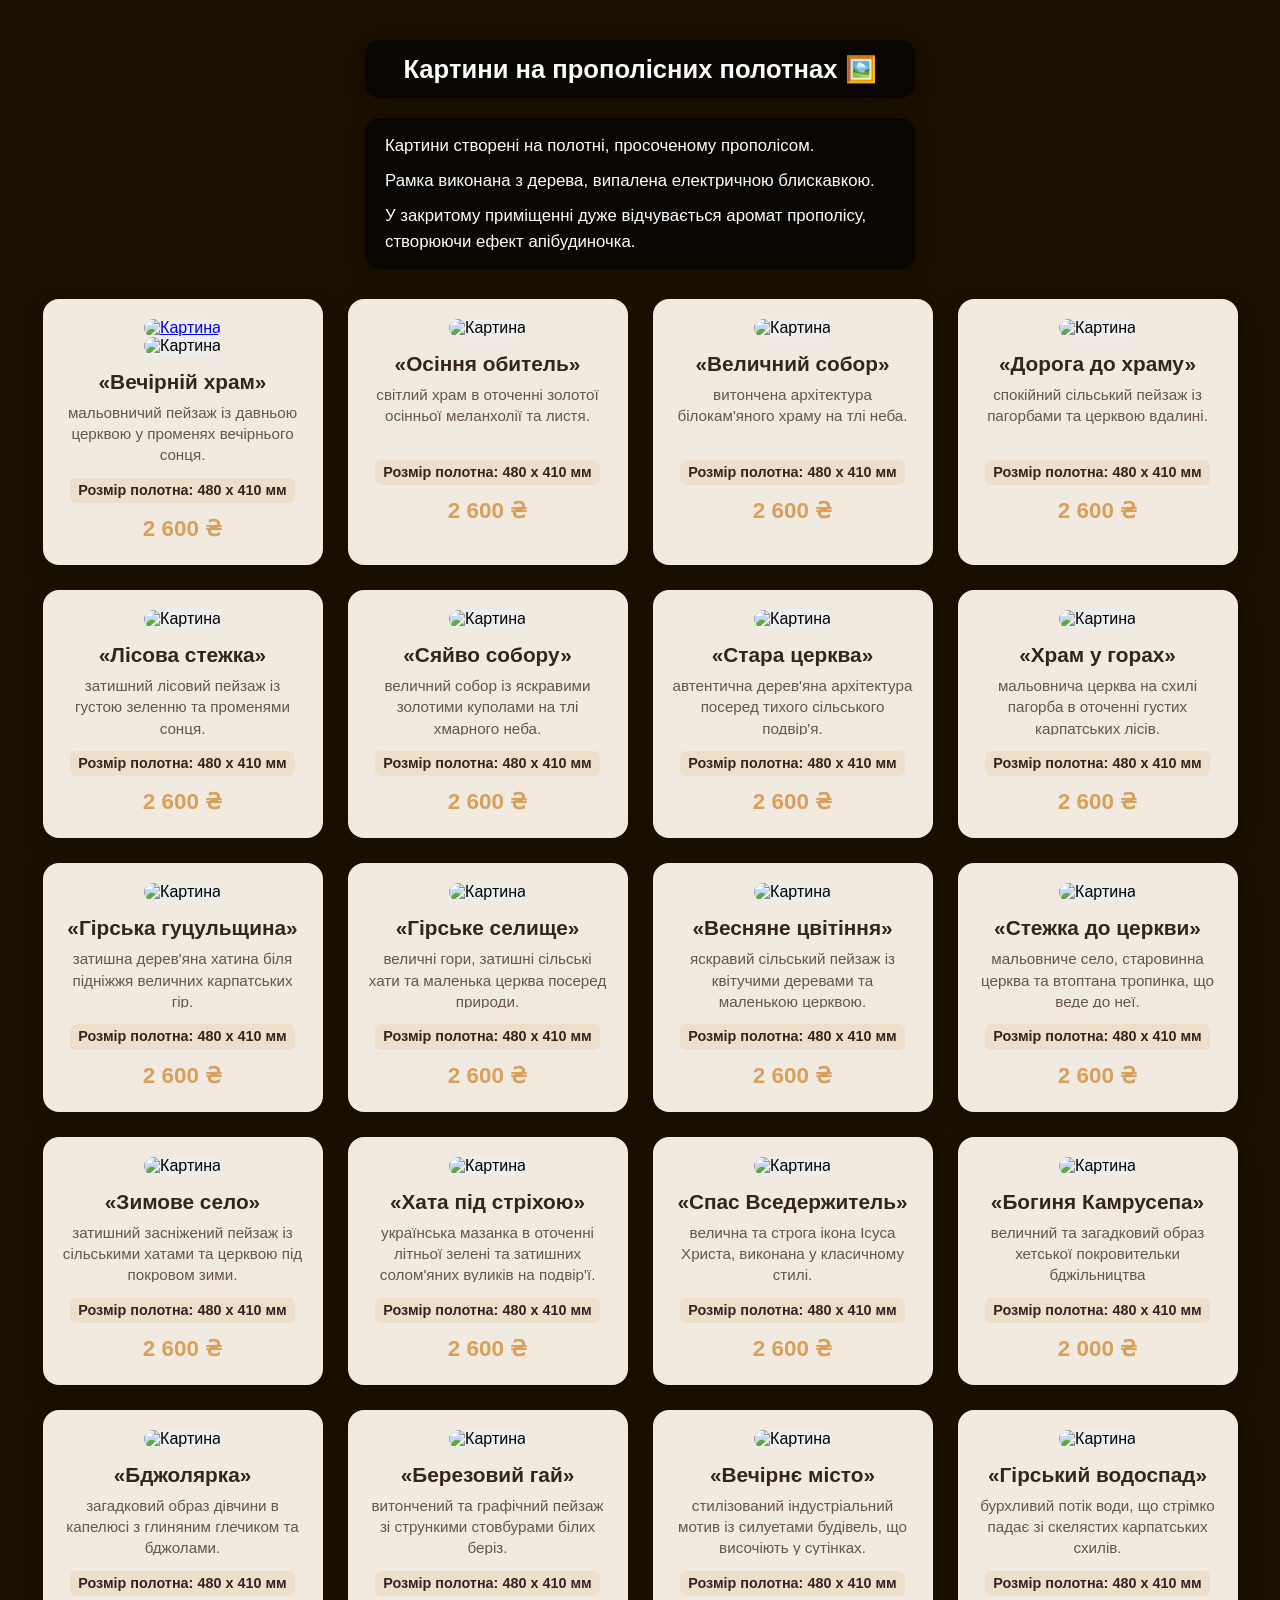
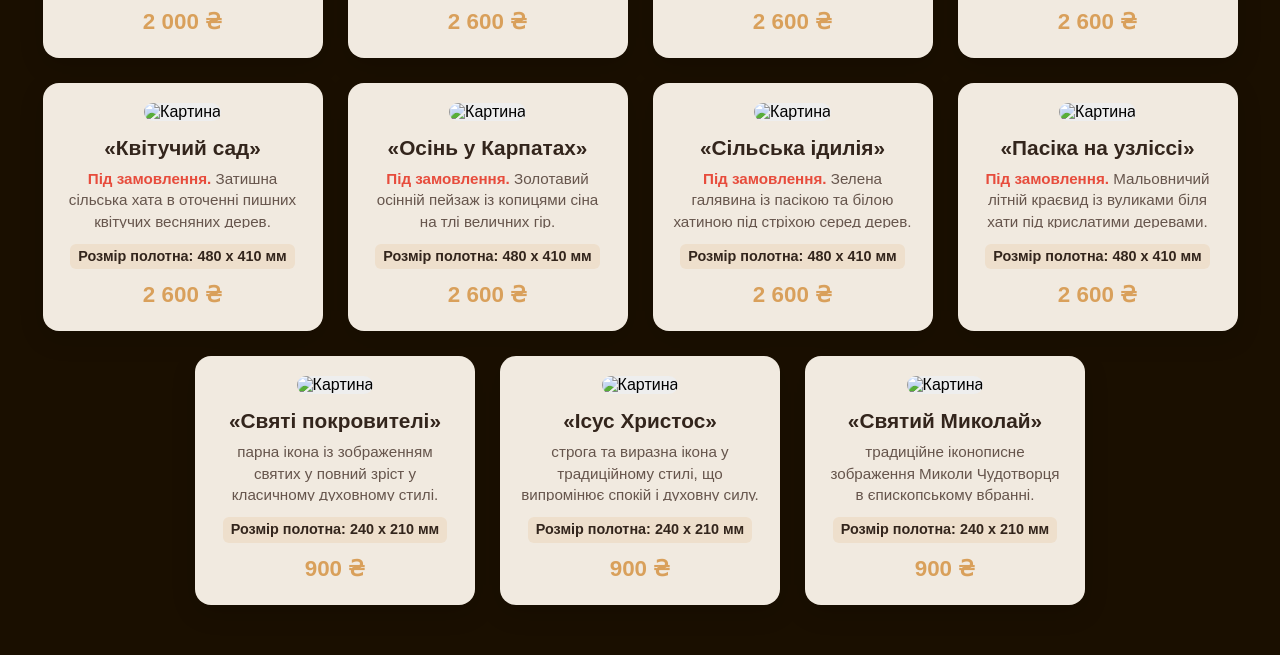
==== commit 8f76983b: "Add files via upload" ====
--- a/kartyny.html
+++ b/kartyny.html
@@ -38,8 +38,18 @@
     <!-- Навесили событие клика: при нажатии на картинку откроется окно с id "open-k1" -->
 
 
-<div class="zoom-hint" onclick="document.getElementById('open-k1').classList.add('active')">⛶</div>
-    
+
+ <!-- 👇 ИДЕАЛЬНЫЙ БЛОК: удерживает картинку, ссылку и иконку зума вместе 👇 -->
+    <div class="product-img-wrapper" style="position: relative; display: block; width: 100%;">
+        <a href="javascript:void(0)" onclick="document.getElementById('open-k1').classList.add('active');">
+            <img src="foto-kartin/k1.jpg" alt="Картина" class="product-img">
+        </a>
+        <div class="zoom-hint">⛶</div>
+    </div>
+    <!-- 👆 КОНЕЦ БЛОКА КАРТИНКИ 👆 -->
+
+
+
     <img src="foto-kartin/k1.jpg" alt="Картина" class="product-img" onclick="document.getElementById('open-k1').classList.add('active')">
     <h3>«Вечірній храм»</h3>
     <p class="product-desc">мальовничий пейзаж із давньою церквою у променях вечірнього сонця.</p>
--- a/style.css
+++ b/style.css
@@ -1211,3 +1211,23 @@
         text-align: center;
     }
 }
+
+
+
+/* ==========================================================
+   🖼️ ФИКСАЦИЯ ИКОНКИ ЗУМА ДЛЯ КАРТИН, СВЕЧЕЙ И ДОСОК НА МОБИЛЬНОМ
+   ========================================================== */
+@media (max-width: 600px) {
+    /* На смартфонах прижимаем значок строго к рамке фотографии внутри ссылки */
+    .product-card .product-img-wrapper .zoom-hint {
+        position: absolute !important;
+        bottom: 12px !important; /* Отступ ровно от нижнего края холста картины */
+        right: 12px !important;  /* Отступ ровно от правого края холста картины */
+        top: auto !important;
+        left: auto !important;
+        z-index: 10 !important;
+        display: flex !important;
+    }
+}
+
+
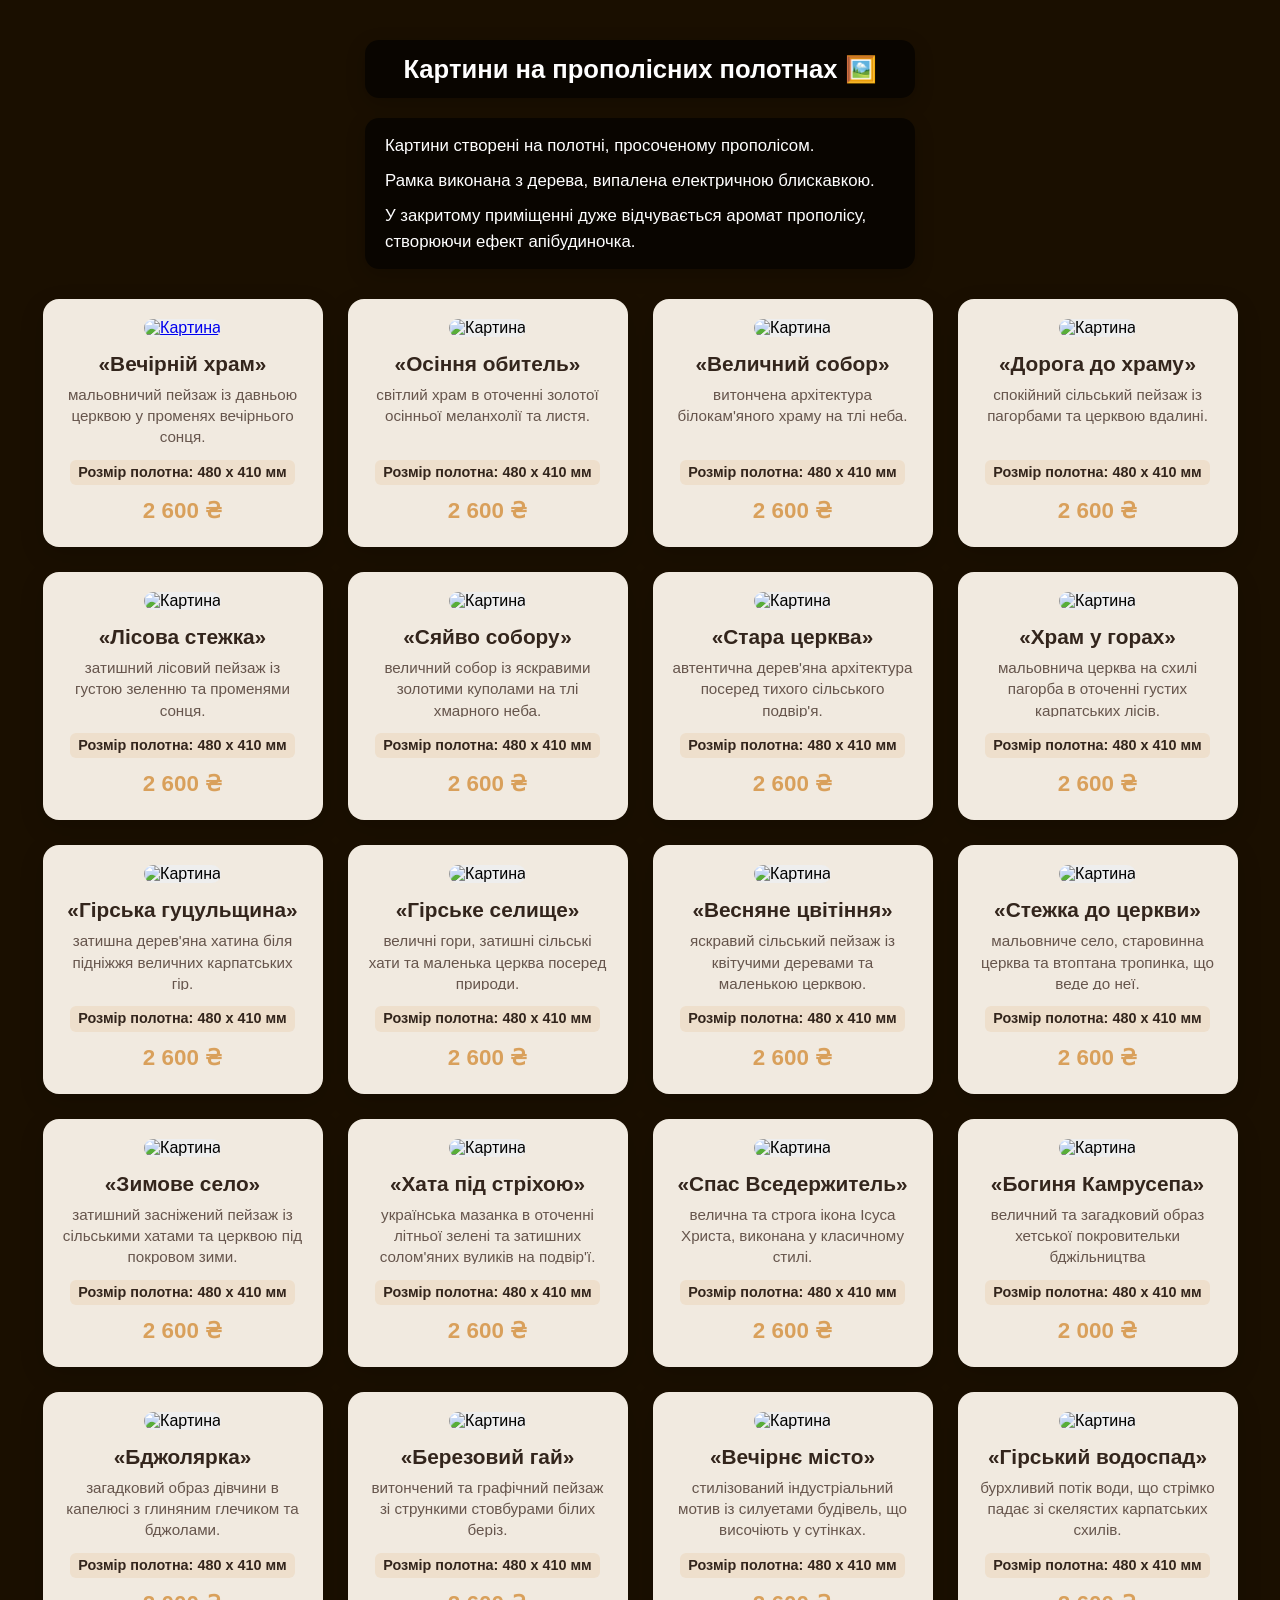
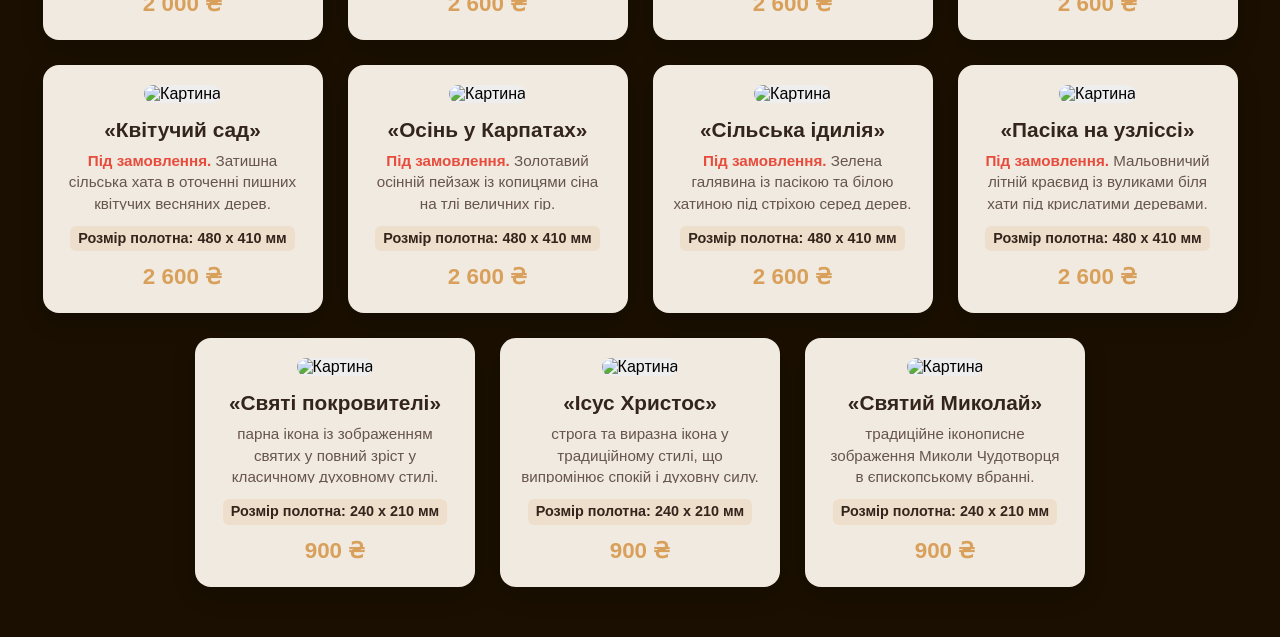
==== commit 937983e5: "Add files via upload" ====
--- a/kartyny.html
+++ b/kartyny.html
@@ -50,7 +50,7 @@
 
 
 
-    <img src="foto-kartin/k1.jpg" alt="Картина" class="product-img" onclick="document.getElementById('open-k1').classList.add('active')">
+    
     <h3>«Вечірній храм»</h3>
     <p class="product-desc">мальовничий пейзаж із давньою церквою у променях вечірнього сонця.</p>
     <p class="product-size">Розмір полотна: 480 х 410 мм</p>
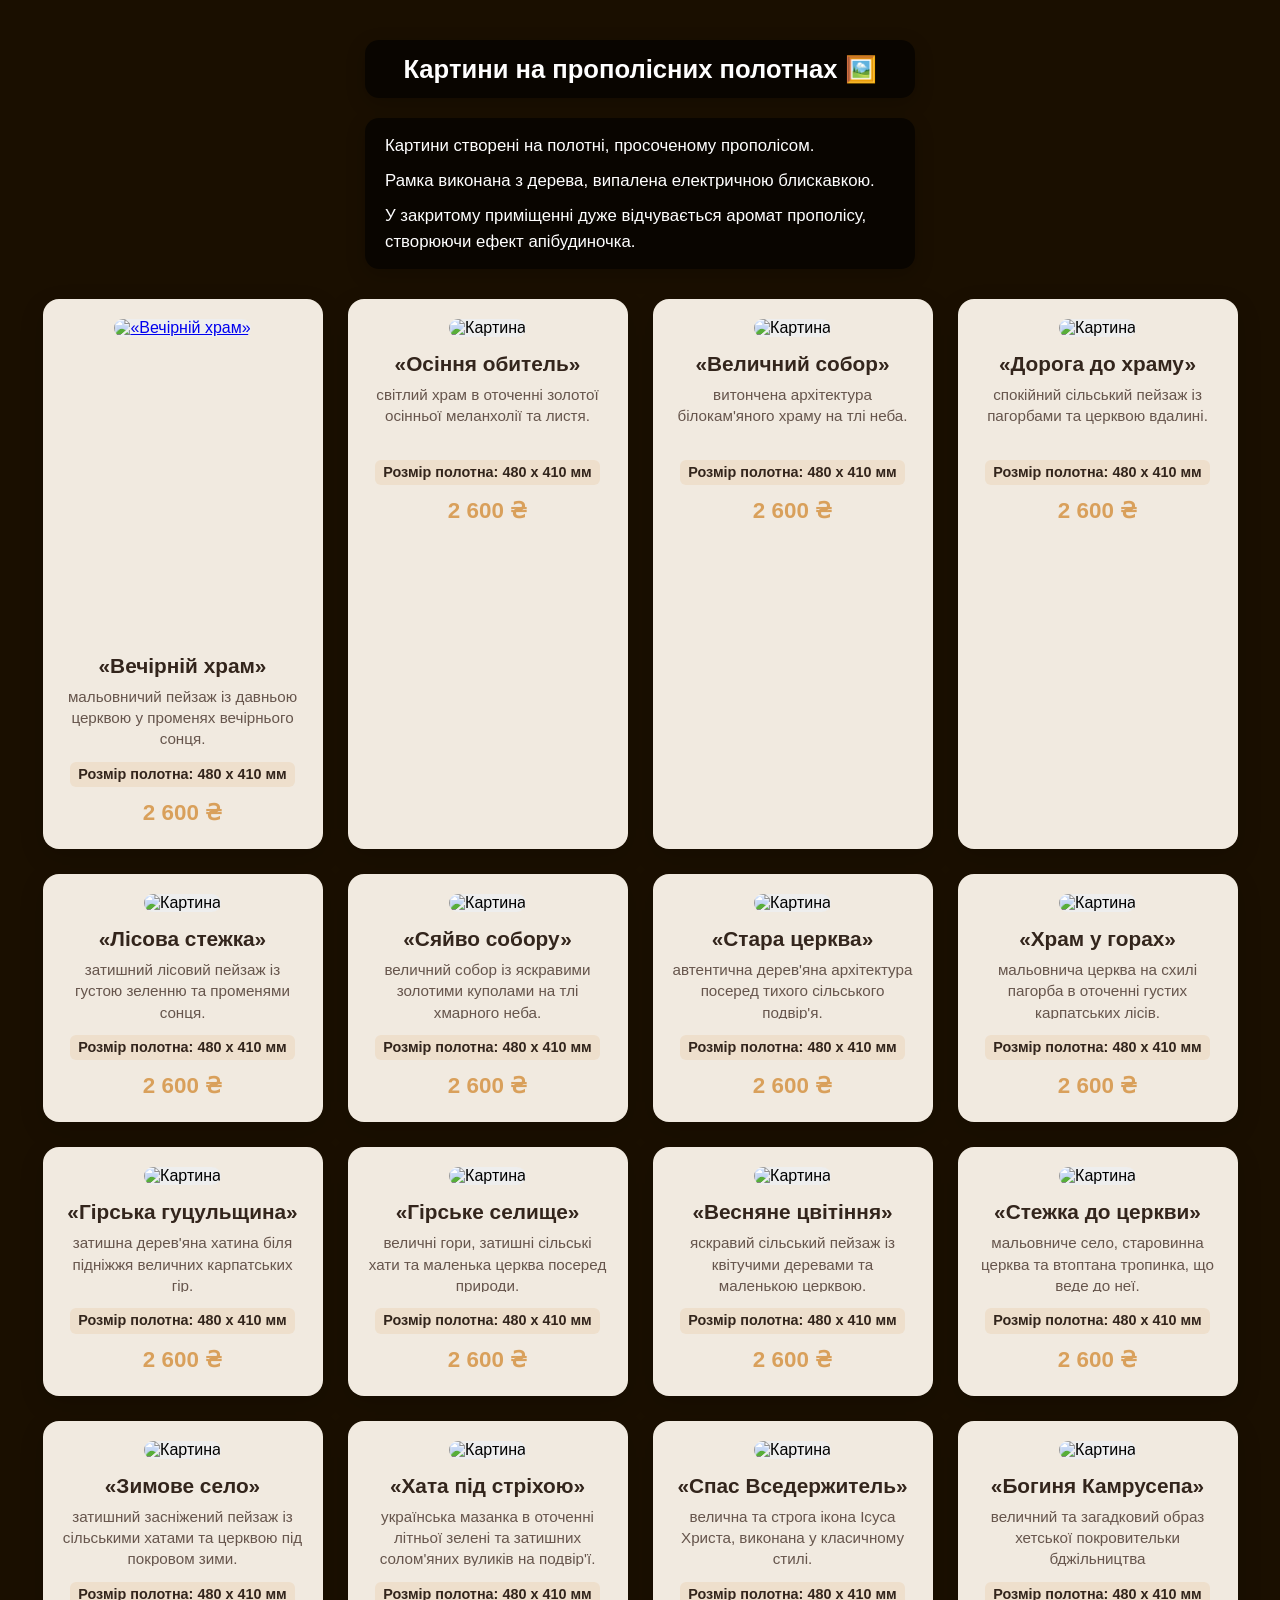
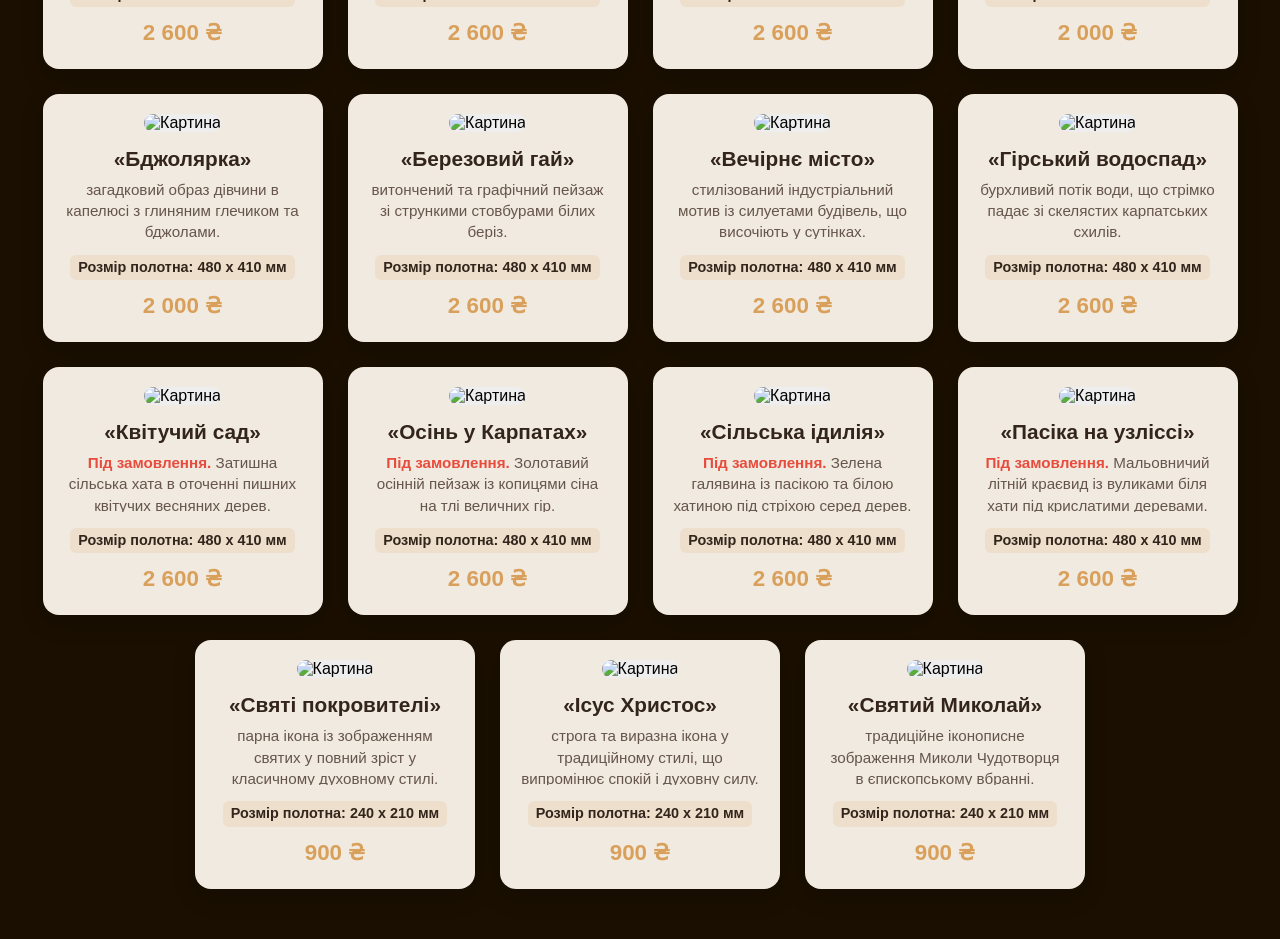
==== commit 1501b1c1: "Add files via upload" ====
--- a/kartyny.html
+++ b/kartyny.html
@@ -35,22 +35,26 @@
 
            <!-- КАРТОЧКА 1 -->
 <div class="product-card">
-    <!-- Навесили событие клика: при нажатии на картинку откроется окно с id "open-k1" -->
-
-
-
- <!-- 👇 ИДЕАЛЬНЫЙ БЛОК: удерживает картинку, ссылку и иконку зума вместе 👇 -->
-    <div class="product-img-wrapper" style="position: relative; display: block; width: 100%;">
-        <a href="javascript:void(0)" onclick="document.getElementById('open-k1').classList.add('active');">
-            <img src="foto-kartin/k1.jpg" alt="Картина" class="product-img">
-        </a>
-        <div class="zoom-hint">⛶</div>
-    </div>
-    <!-- 👆 КОНЕЦ БЛОКА КАРТИНКИ 👆 -->
-
-
-
     
+    
+     <!-- 🌟 ШАГ 1: Добавили контейнеры-оболочки вокруг фото, чтобы кнопка встала ровно -->
+    <div class="product-img-container">
+        <div class="deck-main-img-wrapper">
+            
+            <!-- 🌟 ШАГ 2: Завернули картинку в ссылку (как в ульях) и убрали onclick из самой картинки -->
+            <a href="javascript:void(0)" onclick="document.getElementById('open-k1').classList.add('active')">
+                <img src="foto-kartin/k1.jpg" alt="«Вечірній храм»" class="product-img">
+            </a>
+            
+            <!-- 🌟 ШАГ 3: Вставили нашу кнопку зума, указав ID её лайтбокса (open-k1) -->
+            <div class="zoom-hint" onclick="document.getElementById('open-k1').classList.add('active')">⛶</div>
+            
+        </div>
+    </div> <!-- Закрыли оба контейнера -->
+
+
+
+
     <h3>«Вечірній храм»</h3>
     <p class="product-desc">мальовничий пейзаж із давньою церквою у променях вечірнього сонця.</p>
     <p class="product-size">Розмір полотна: 480 х 410 мм</p>
--- a/style.css
+++ b/style.css
@@ -595,27 +595,7 @@
     position: relative;
 }
 
-/* Настраиваем внешний вид плашки на фото */
-.zoom-hint {
-    position: absolute;
-    bottom: 12px;
-    right: 12px;
-    background-color: rgba(0, 0, 0, 0.65); /* Прозрачный черный цвет, как ваши заголовки */
-    color: #ffffff;
-    font-size: 0.8rem;
-    font-weight: bold;
-    padding: 6px 12px;
-    border-radius: 20px;
-    cursor: pointer;
-    display: flex;
-    align-items: center;
-    gap: 5px;
-    font-family: Arial, sans-serif;
-    box-shadow: 0 4px 10px rgba(0,0,0,0.3);
-    z-index: 2; /* Чтобы плашка точно была поверх картинки */
-    user-select: none;
-    -webkit-user-select: none;
-}
+
 
 /* Микро-эффект нажатия на плашку пальцем */
 .zoom-hint:active {
@@ -623,12 +603,7 @@
     transform: scale(0.95);
 }
 
-/* 🖥️ СКРЫВАЕМ ПЛАШКУ НА КОМПЬЮТЕРАХ (на экранах шире 768px) */
-@media (min-width: 769px) {
-    .zoom-hint {
-        display: none !important;
-    }
-}
+
 
 
 
@@ -663,12 +638,16 @@
     box-sizing: border-box;
     text-align: left; 
 
-    /* 👇 КРИТИЧЕСКИЕ ИЗМЕНЕНИЯ ДЛЯ ВЫРАВНИВАНИЯ ПО 2 В РЯД 👇 */
-    flex: 1 1 calc(50% - 25px); /* Говорим браузеру: "Занимай ровно половину строки с учетом отступа" */
-    min-width: 450px;           /* Минимальная ширина, чтобы карточка не сжималась слишком сильно */
-    max-width: 870px;           /* Максимальная ширина, чтобы карточки не растягивались на весь экран, если их всего две */
-    margin: 0;                  /* Сбрасываем центрирование одиночной карточки */
-}
+    
+    flex: 1 1 calc(50% - 25px); 
+    min-width: 450px;          
+    max-width: 870px;           
+    margin: 0;                 
+    
+   
+    height: 410px !important;   
+}
+
 
 /* Блок для фотографии внутри карточки */
 .deck-img-block {
@@ -679,6 +658,8 @@
     align-items: center;   
     justify-content: center;
     padding: 20px 10px 20px 20px; 
+
+
 }
 
 
@@ -710,7 +691,7 @@
 
 .deck-card h3 {
     color: #33251c;
-    margin: 0 0 15px 0;
+     margin: 7px 0 15px 0;
     font-size: 1.7rem;
     text-align: center;
 }
@@ -982,7 +963,7 @@
         height: auto !important;       
         min-height: 0 !important;
         max-height: none !important;
-        padding: 15px 15px 5px 15px !important; 
+        padding: 20px 15px 5px 15px !important; 
         box-sizing: border-box !important;
         position: relative !important;  
         display: flex !important;       /* Переключаем в flex режим, чтобы центрировать узкую картинку */
@@ -1000,18 +981,7 @@
         box-shadow: 0 4px 12px rgba(0,0,0,0.1) !important;
     }
 
-    /* 5. Корректируем иконку зума ⛶ под новую узкую ширину картинки */
-    .deck-img-block .zoom-hint {
-        position: absolute !important;
-        bottom: 15px !important; 
-        /* Высчитываем положение кнопки, чтобы она села строго на правый край узкой картинки (ширина 200px) */
-        right: calc(50% - 100px + 10px) !important; 
-        top: auto !important;
-        left: auto !important;
-        z-index: 10 !important;
-        display: flex !important;
-        padding: 6px 12px !important;
-    }
+    
 
     /* 6. Исправляем ширину мобильного ряда миниатюр (чтобы они были вровень с узкой фоткой) */
     .deck-card-with-thumbs .deck-thumbnails {
@@ -1036,7 +1006,7 @@
 
     .deck-card h3 {
         font-size: 1.1rem !important;
-        margin: 5px 0 10px 0 !important;
+        margin: 5px 0 2px 0 !important;
         text-align: center !important;
     }
 
@@ -1060,24 +1030,8 @@
     }
 
 
-    /* Новый контейнер-оболочка для большой картинки на смартфонах */
-    .deck-main-img-wrapper {
-        position: relative !important; /* Делаем этот блок главной базой для кнопки ⛶ */
-        width: 200px !important;       /* Ширина в точности равна ширине большой картинки */
-        height: 280px !important;      /* Высота в точности равна высоте большой картинки */
-        margin: 0 auto !important;     /* Центрируем блок по центру белой карточки */
-    }
-
-    /* ИДЕАЛЬНОЕ положение иконки ⛶ на телефонах: теперь она отсчитывает пиксели строго от краев БОЛЬШОГО фото */
-    .deck-img-block .deck-main-img-wrapper .zoom-hint {
-        position: absolute !important;
-        bottom: 10px !important; /* Отступаем всего 10px от нижнего края большой фотографии */
-        right: 10px !important;  /* Отступаем всего 10px от правого края большой фотографии */
-        top: auto !important;
-        left: auto !important;
-        z-index: 10 !important;
-    }
-
+  
+  
 
     .deck-card .product-size {
         font-size: 0.82rem !important; /* ⬅️ МЕНЯЙ ТУТ: размер букв на смартфонах */
@@ -1105,52 +1059,8 @@
 
 
 
-/* ==========================================================
-   🎯 ЖЕСТКАЯ ФИКСАЦИЯ КНОПКИ ЗУМА ДЛЯ КАРТОЧКИ №4
-   ========================================================== */
-
-/* Базовый контейнер для большой фотографии */
-.deck-main-img-wrapper {
-    position: relative !important;
-    width: 200px !important;
-    height: 280px !important;
-    margin: 0 auto !important;
-}
-
-/* Стили новой кнопки (копия твоей красивой плашки зума) */
-.zoom-hint-v4 {
-    position: absolute !important;
-    bottom: 19px !important; /* Отступ строго от низа большой фотографии */
-    right: 12px !important;  /* Отступ строго от правого края большой фотографии */
-    top: auto !important;
-    left: auto !important;
-    background-color: rgba(0, 0, 0, 0.65) !important;
-    color: #ffffff !important;
-    font-size: 0.8rem !important;
-    font-weight: bold !important;
-    padding: 6px 12px !important;
-    border-radius: 20px !important;
-    cursor: pointer !important;
-    display: flex !important;
-    align-items: center !important;
-    box-shadow: 0 4px 10px rgba(0,0,0,0.3) !important;
-    z-index: 99 !important;
-    user-select: none;
-    -webkit-user-select: none;
-}
-
-/* Эффект нажатия пальцем */
-.zoom-hint-v4:active {
-    background-color: rgba(0, 0, 0, 0.85) !important;
-    transform: scale(0.95) !important;
-}
-
-/* Скрываем эту кнопку на компьютерах, так как там лайтбокс открывается по клику на фото */
-@media (min-width: 769px) {
-    .zoom-hint-v4 {
-        display: none !important;
-    }
-}
+
+
 
 
 
@@ -1214,20 +1124,82 @@
 
 
 
+
+
+
 /* ==========================================================
-   🖼️ ФИКСАЦИЯ ИКОНКИ ЗУМА ДЛЯ КАРТИН, СВЕЧЕЙ И ДОСОК НА МОБИЛЬНОМ
+   🎯 ИСПРАВЛЕНИЕ РАЗМЕРОВ ФОТО И НАСТРОЙКА КНОПКИ ЗУМА
    ========================================================== */
-@media (max-width: 600px) {
-    /* На смартфонах прижимаем значок строго к рамке фотографии внутри ссылки */
-    .product-card .product-img-wrapper .zoom-hint {
-        position: absolute !important;
-        bottom: 12px !important; /* Отступ ровно от нижнего края холста картины */
-        right: 12px !important;  /* Отступ ровно от правого края холста картины */
-        top: auto !important;
-        left: auto !important;
-        z-index: 10 !important;
-        display: flex !important;
-    }
-}
-
-
+
+/* 1. На компьютерах (ПК) возвращаем жесткую высоту, чтобы все фото встали в один уровень */
+.deck-main-img-wrapper {
+    position: relative !important;
+    width: 100% !important;
+    height: 320px !important; /* 🌟 ВОЗВРАЩАЕМ 320px: теперь все фото на ПК будут одинаковыми по высоте */
+    display: block !important;
+}
+
+/* На ПК заставляем саму картинку аккуратно заполнять эти 320px без искажений */
+.deck-main-img-wrapper .deck-img {
+    height: 100% !important;
+    object-fit: cover !important;
+}
+
+/* 2. Универсальный стиль для кнопки зума */
+.zoom-hint {
+    position: absolute !important;
+    bottom: 25px !important; /* Высота кнопки на телефонах */
+    right: 12px !important;  
+    top: auto !important;
+    left: auto !important;
+    
+    background-color: rgba(0, 0, 0, 0.65) !important;
+    color: #ffffff !important;
+    font-size: 0.7rem !important;  
+    padding: 4px 8px !important;   
+    border-radius: 15px !important; 
+    
+    cursor: pointer !important;
+    display: flex !important;
+    align-items: center !important;
+    justify-content: center !important;
+    
+    box-shadow: 0 4px 10px rgba(0, 0, 0, 0.3) !important;
+    z-index: 99 !important; 
+    
+    user-select: none;
+    -webkit-user-drag: none;
+    -webkit-user-select: none;
+}
+
+.zoom-hint:active {
+    background-color: rgba(0, 0, 0, 0.85) !important;
+    transform: scale(0.95) !important;
+}
+
+/* На больших экранах (компьютерах) скрываем мобильную кнопку зума */
+@media (min-width: 769px) {
+    .zoom-hint {
+        display: none !important;
+    }
+}
+
+/* 3. Ограничения ТОЛЬКО для mobile (чтобы улей не растягивался вширь) */
+@media (max-width: 768px) {
+    .deck-main-img-wrapper {
+        width: 200px !important;       
+        height: min-content !important; /* На телефонах обертка сожмется под фото */
+        margin: 0 auto !important;     
+    }
+    
+    /* На телефонах возвращаем картинке улья ее мобильные пропорции */
+    .deck-main-img-wrapper .deck-img {
+        width: 200px !important;
+        height: 270px !important;
+        object-fit: cover !important;
+    }
+    
+    .zoom-hint {
+        bottom: 8px !important; /* Управляйте высотой кнопки на мобилке прямо здесь */
+    }
+}
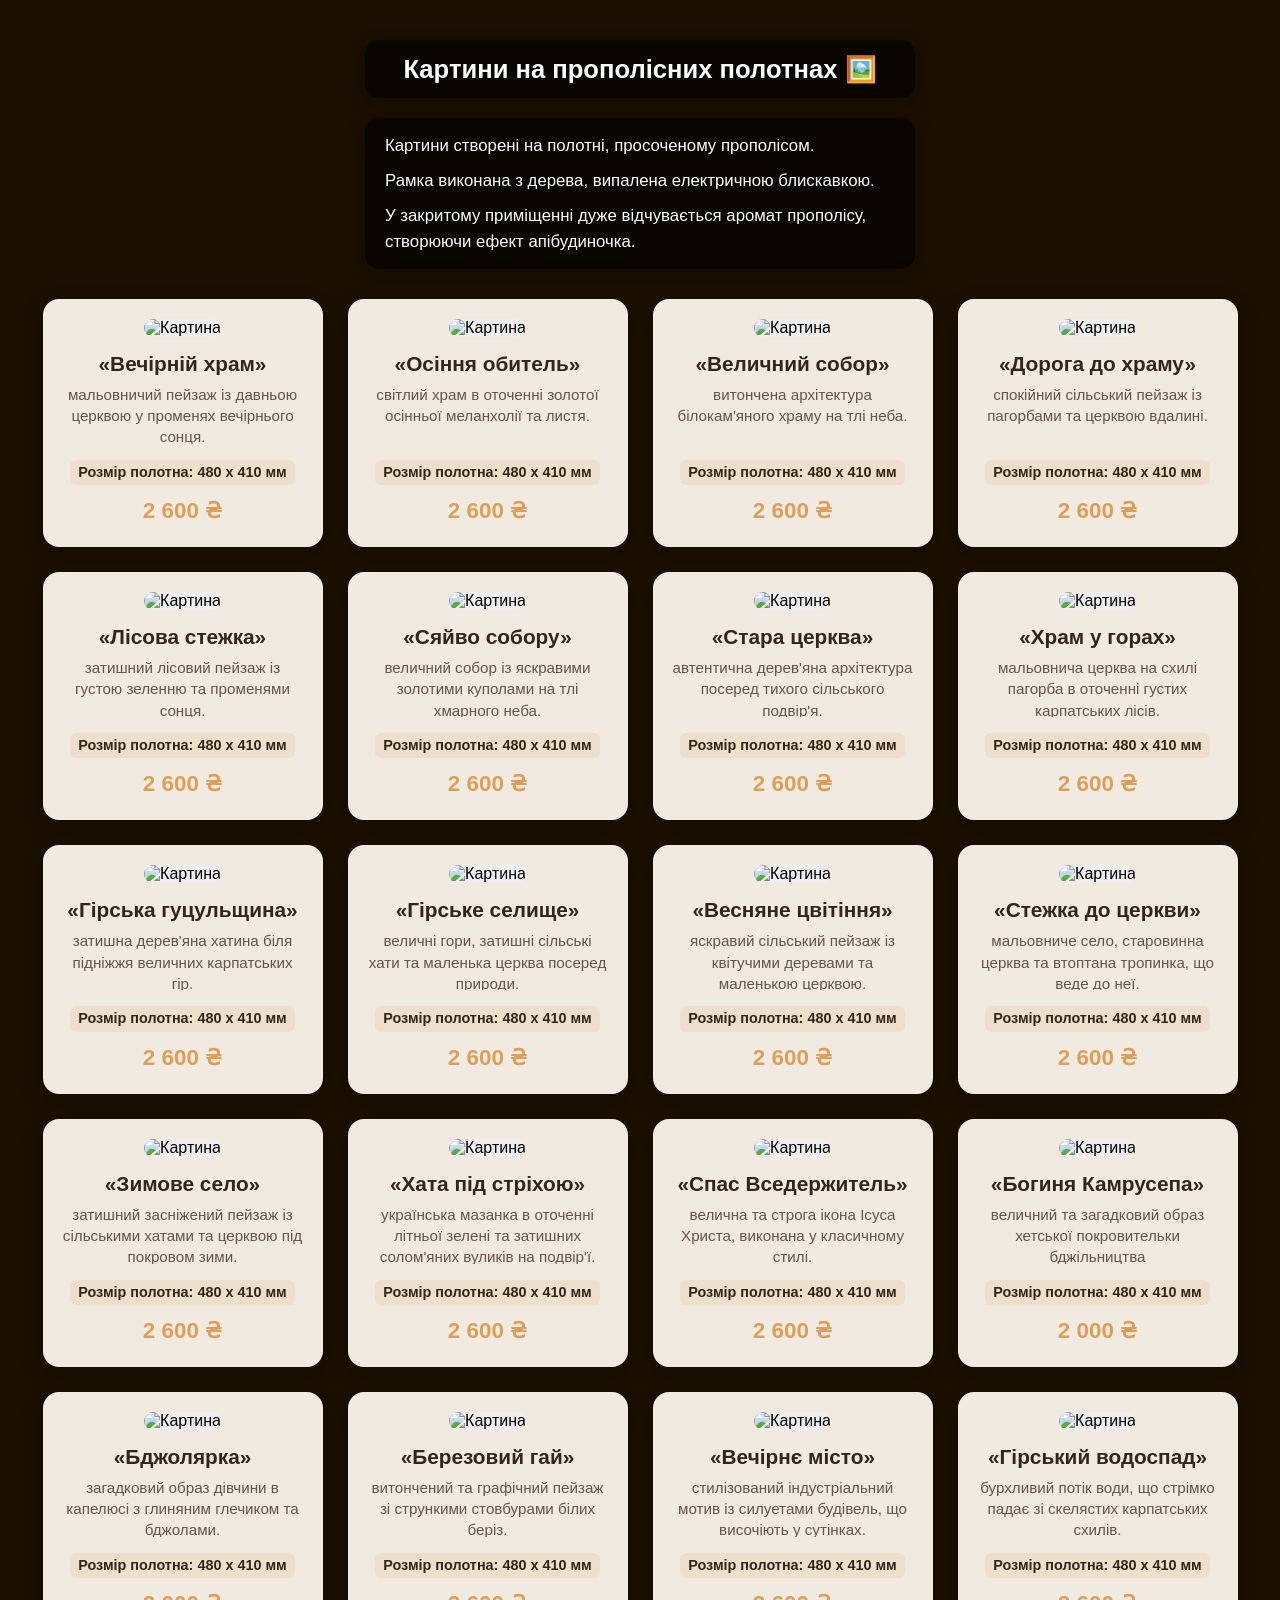
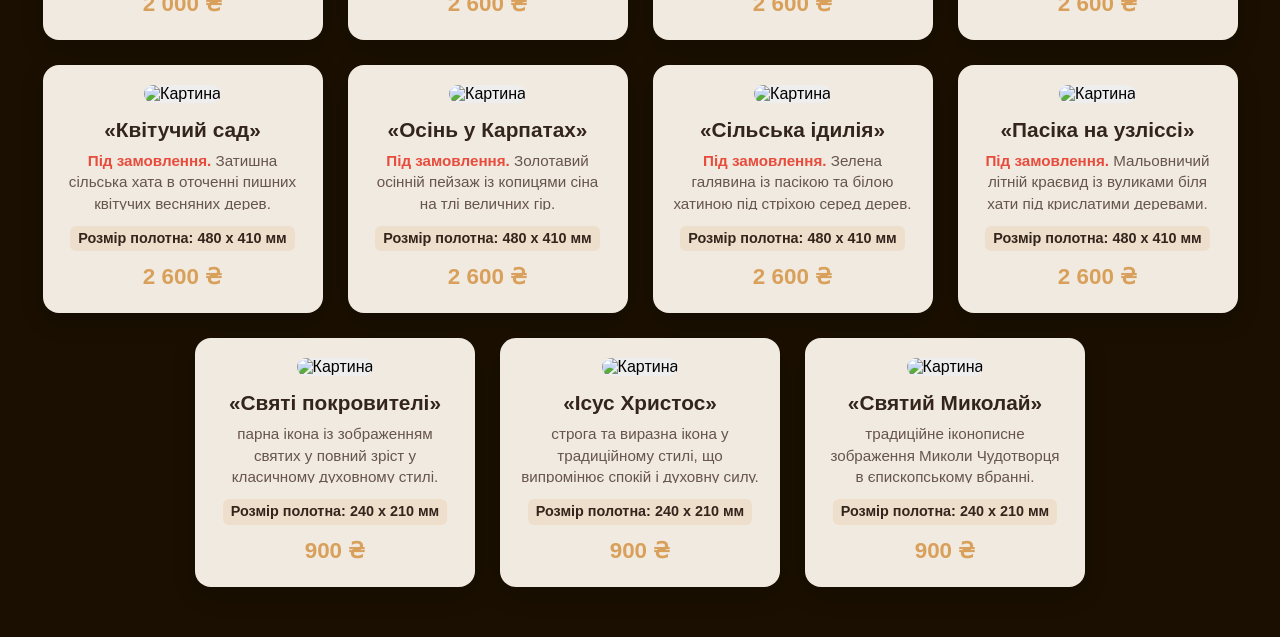
==== commit 3cb84792: "Add files via upload" ====
--- a/kartyny.html
+++ b/kartyny.html
@@ -37,20 +37,7 @@
 <div class="product-card">
     
     
-     <!-- 🌟 ШАГ 1: Добавили контейнеры-оболочки вокруг фото, чтобы кнопка встала ровно -->
-    <div class="product-img-container">
-        <div class="deck-main-img-wrapper">
-            
-            <!-- 🌟 ШАГ 2: Завернули картинку в ссылку (как в ульях) и убрали onclick из самой картинки -->
-            <a href="javascript:void(0)" onclick="document.getElementById('open-k1').classList.add('active')">
-                <img src="foto-kartin/k1.jpg" alt="«Вечірній храм»" class="product-img">
-            </a>
-            
-            <!-- 🌟 ШАГ 3: Вставили нашу кнопку зума, указав ID её лайтбокса (open-k1) -->
-            <div class="zoom-hint" onclick="document.getElementById('open-k1').classList.add('active')">⛶</div>
-            
-        </div>
-    </div> <!-- Закрыли оба контейнера -->
+    <img src="foto-kartin/k1.jpg" alt="Картина" class="product-img" onclick="document.getElementById('open-k1').classList.add('active')">
 
 
 
--- a/style.css
+++ b/style.css
@@ -1203,3 +1203,25 @@
         bottom: 8px !important; /* Управляйте высотой кнопки на мобилке прямо здесь */
     }
 }
+
+
+
+
+/* ✅ ЗАМЕНИТЕ БЛОК В САМОМ КОНЦЕ CSS-ФАЙЛА НА ЭТОТ: */
+
+/* Сбрасываем влияние стилей ульев на обычные товары (картины, свечи...) */
+@media (min-width: 769px) {
+    .product-img-container .deck-main-img-wrapper {
+        width: 100% !important;
+        height: auto !important; /* Убираем жесткие 320px от ульев */
+        display: block !important;
+    }
+    
+    .product-img-container .deck-main-img-wrapper .product-img {
+        width: 100% !important;
+        height: 320px !important; /* Возвращаем родную высоту картинок, как у вас было в файле */
+        object-fit: cover !important; /* Возвращаем родное кадрирование, как у вас было изначально */
+        border-radius: 10px !important;
+    }
+}
+
